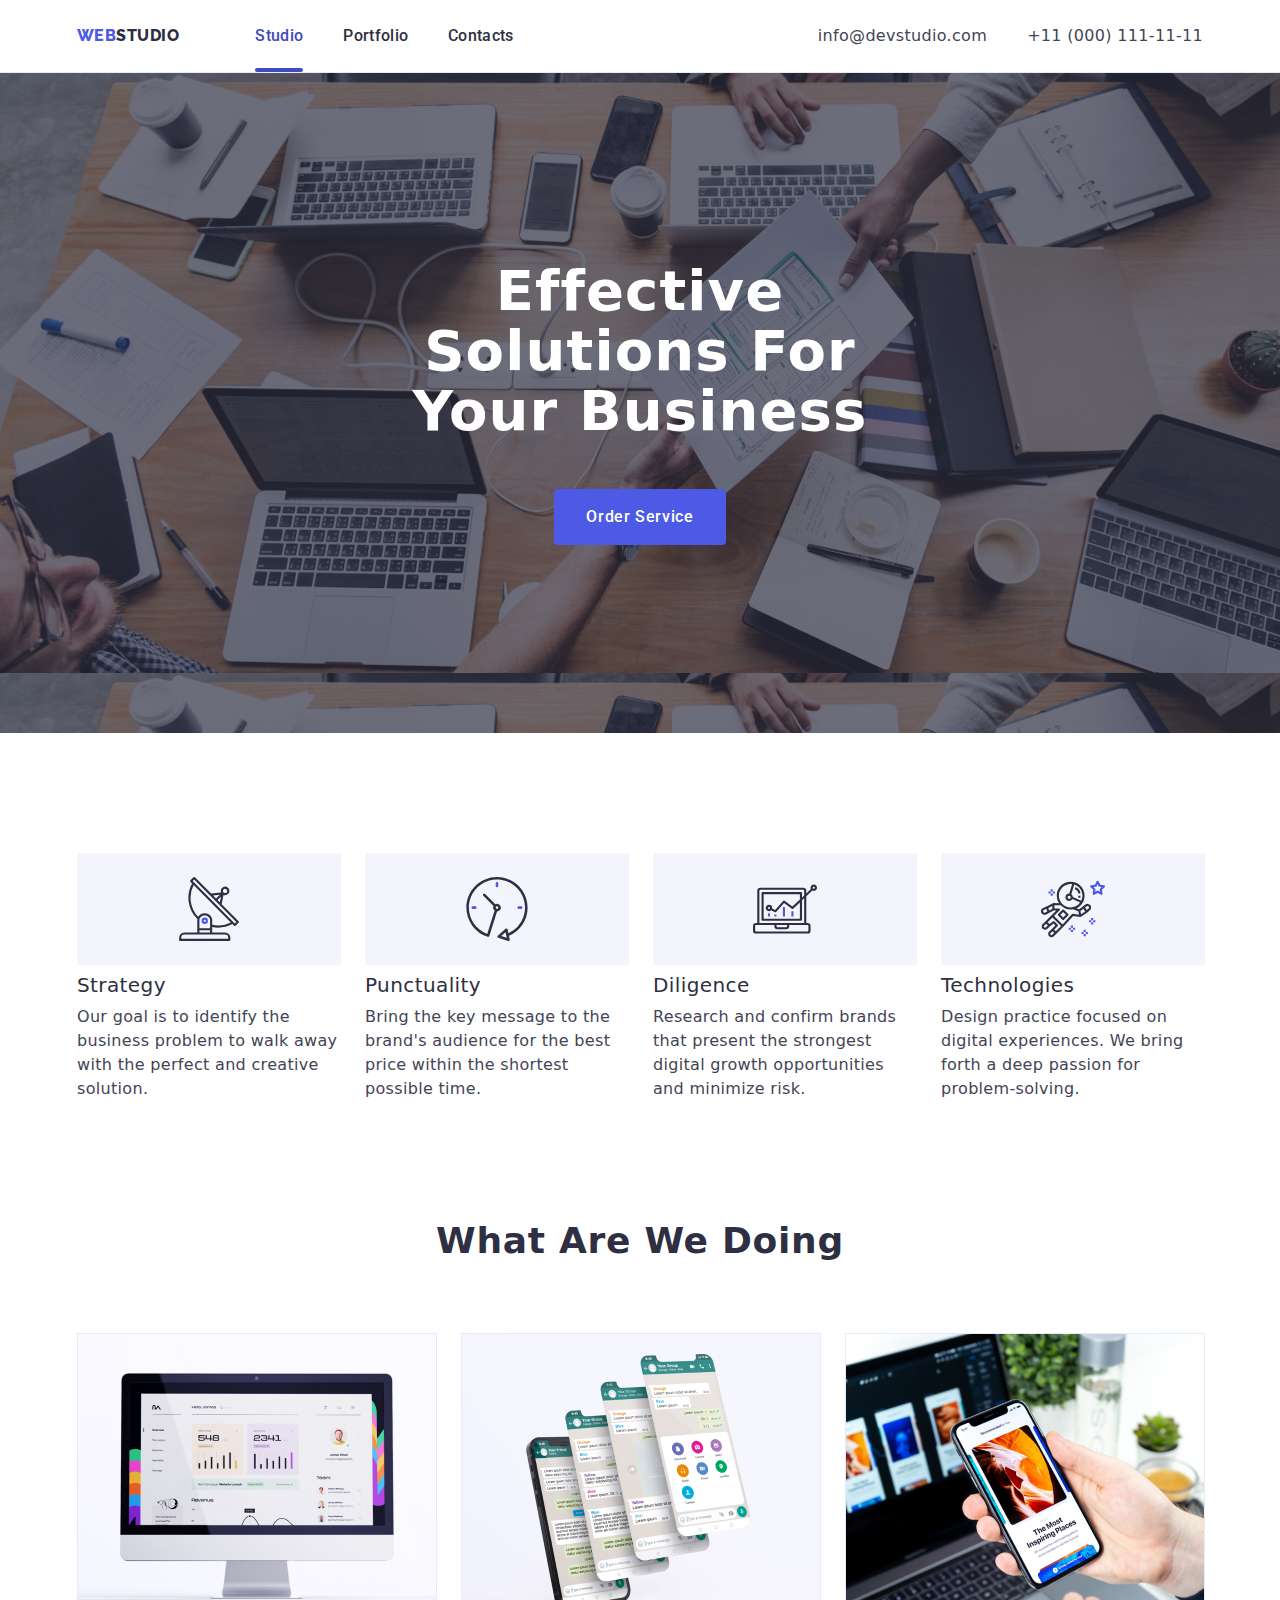
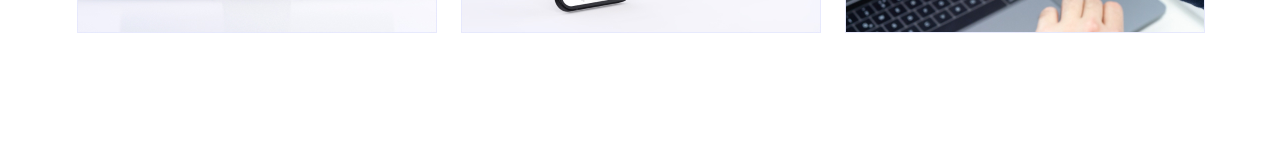
==== index.html @ 18145c70 "works section added" ====
<!DOCTYPE html>
<html lang="en">
  <head>
    <meta charset="UTF-8" />
    <meta http-equiv="X-UA-Compatible" content="IE=edge" />
    <meta name="viewport" content="width=device-width, initial-scale=1.0" />
    <title>WebStudio</title>
    <link rel="stylesheet" href="./css/styles.css" />
    <link
      href="https://cdn.jsdelivr.net/npm/modern-normalize@1.1.0/modern-normalize.min.css"
      rel="stylesheet"
    />
    <link rel="preconnect" href="https://fonts.googleapis.com" />
    <link rel="preconnect" href="https://fonts.gstatic.com" crossorigin />
    <link
      href="https://fonts.googleapis.com/css2?family=Raleway:wght@800&family=Roboto:wght@400;500;700;900&display=swap"
      rel="stylesheet"
    />
  </head>

  <body>
    <!-- Header -->
    <header class="header">
      <!-- Navigation -->
      <div class="container page-header-container">
        <nav class="header-nav">
          <a class="logo" href="./index.html">
            <span class="logo-part">WEB</span>STUDIO
          </a>
          <ul class="navigation-list">
            <li class="navigation-list-item">
              <a class="navigation-list-link current-page" href="./index.html">
                Studio</a
              >
            </li>
            <li class="navigation-list-item">
              <a class="navigation-list-link" href="./portfolio.html">
                Portfolio</a
              >
            </li>
            <li class="navigation-list-item">
              <a class="navigation-list-link" href=""> Contacts</a>
            </li>
          </ul>
        </nav>
        <button
          type="button"
          class="menu-open-btn js-open-menu"
          aria-expanded="false"
          aria-controls="mobile-menu"
        >
          <svg class="menu-icon">
            <use href="./images/sprites.svg#charm_menu-hamburger"></use>
          </svg>
        </button>

        <div class="mobile-menu js-menu-container">
          <div class="container mobile-menu-container">
            <button class="menu-close-btn js-close-menu">
              <svg class="menu-close-icon">
                <use href="./images/sprites.svg#close-icon"></use>
              </svg>
            </button>
            <ul class="menu-nav-list">
              <li class="menu-nav-list-item">
                <a href="./index.html" class="menu-list-link">Studio</a>
              </li>
              <li class="menu-nav list-item">
                <a href="./portfolio.html" class="menu-list-link">Portfolio</a>
              </li>
              <li class="menu-nav list-item">
                <a href="#" class="menu-list-link">Contacts</a>
              </li>
            </ul>

            <ul class="menu-address-list">
              <li class="menu-address-list-item">
                <a
                  href="mailto:info@devstudio.com"
                  class="menu-adress-link email-link"
                  >+11 (000) 111-11-11</a
                >
              </li>
              <li class="menu-address-list-item">
                <a href="tel:+110001111111" class="menu-adress-link"
                  >info@devstudio.com</a
                >
              </li>
            </ul>

            <ul class="menu-social-media-list">
              <li class="menu-social-media-list-item">
                <a href="" class="menu-social-media-link">
                  <svg class="menu-social-media-icon">
                    <use href="./images/sprites.svg#instagram-2"></use>
                  </svg>
                </a>
              </li>
              <li class="menu-social-media-list-item">
                <a href="" class="menu-social-media-link">
                  <svg class="menu-social-media-icon">
                    <use href="./images/sprites.svg#twitter-1"></use>
                  </svg>
                </a>
              </li>
              <li class="menu-social-media-list-item">
                <a href="" class="menu-social-media-link">
                  <svg class="menu-social-media-icon">
                    <use href="./images/sprites.svg#facebook-1"></use>
                  </svg>
                </a>
              </li>
              <li class="menu-social-media-list-item">
                <a href="" class="menu-social-media-link">
                  <svg class="menu-social-media-icon">
                    <use href="./images/sprites.svg#linkedin-1"></use>
                  </svg>
                </a>
              </li>
            </ul>
          </div>
        </div>

        <!-- Contacts -->
        <address class="address">
          <ul class="contacts-list">
            <li class="contacts-list-item">
              <a class="contacts-list-link" href="mailto:info@devstudio.com"
                >info@devstudio.com</a
              >
            </li>
            <li class="contacts-list-item">
              <a class="contacts-list-link" href="tel:+110001111111"
                >+11 (000) 111-11-11</a
              >
            </li>
          </ul>
        </address>
      </div>
    </header>

    <!-- Main -->
    <main>
      <section class="order">
        <div class="container page-order-container">
          <h1 class="order-header">Effective Solutions for Your Business</h1>
          <div class="order-button-container">
            <button class="order-button" data-modal-open type="button">
              Order Service
            </button>
          </div>
        </div>
      </section>

      <section class="why-us">
        <div class="container page-why-us-container">
          <h2 hidden>Why Us</h2>
          <ul class="why-us-list">
            <li class="why-us-list-item">
              <div class="why-us-list-img-container">
                <svg class="why-us-list-img">
                  <use href="./images/sprites.svg#antenna-1"></use>
                </svg>
              </div>
              <h3 class="why-us-list-title">Strategy</h3>
              <p class="why-us-list-description">
                Our goal is to identify the business problem to walk away with
                the perfect and creative solution.
              </p>
            </li>
            <li class="why-us-list-item">
              <div class="why-us-list-img-container">
                <svg class="why-us-list-img">
                  <use href="./images/sprites.svg#clock-1"></use>
                </svg>
              </div>
              <h3 class="why-us-list-title">Punctuality</h3>
              <p class="why-us-list-description">
                Bring the key message to the brand's audience for the best price
                within the shortest possible time.
              </p>
            </li>

            <li class="why-us-list-item">
              <div class="why-us-list-img-container">
                <svg class="why-us-list-img">
                  <use href="./images/sprites.svg#diagram-1"></use>
                </svg>
              </div>
              <h3 class="why-us-list-title">Diligence</h3>
              <p class="why-us-list-description">
                Research and confirm brands that present the strongest digital
                growth opportunities and minimize risk.
              </p>
            </li>

            <li class="why-us-list-item">
              <div class="why-us-list-img-container">
                <svg class="why-us-list-img">
                  <use href="./images/sprites.svg#astronaut-1"></use>
                </svg>
              </div>
              <h3 class="why-us-list-title">Technologies</h3>
              <p class="why-us-list-description">
                Design practice focused on digital experiences. We bring forth a
                deep passion for problem-solving.
              </p>
            </li>
          </ul>
        </div>
      </section>

      <section class="works">
        <div class="container page-works-container">
          <h2 class="works-heading">What are we doing</h2>
          <ul class="works-list">
            <li class="works-list-item">
              <img
                src="./images/rectangle71.jpg"
                width="360"
                height="300"
                alt="monitor"
              />
            </li>

            <li class="works-list-item">
              <img
                src="./images/rectangle73.jpg"
                width="360"
                height="300"
                alt="phone with nested screens"
              />
            </li>

            <li class="works-list-item">
              <img
                src="./images/rectangle72.jpg"
                width="360"
                height="300"
                alt="phone in hand"
              />
            </li>
          </ul>
        </div>
      </section>

      <!-- <section class="team">
        <div class="container">
          <h2 class="team-heading">Our Team</h2>
          <ul class="team-list">
            <li class="team-list-item">
              <img
                src="./images/img1.jpg"
                width="264"
                height="260"
                alt="Mark Guerrero"
              />
              <div class="team-list-item-text">
                <h3 class="team-list-item-name">Mark Guerrero</h3>
                <p class="team-list-item-desc">Product Designer</p>
              </div>
              <ul class="team-social-media-list">
                <li class="team-social-media-item">
                  <a href="" class="team-social-media-link">
                    <svg class="team-social-list-icon">
                      <use href="./images/sprites.svg#instagram-2"></use>
                    </svg>
                  </a>
                </li>
                <li class="team-social-media-item">
                  <a href="" class="team-social-media-link">
                    <svg class="team-social-list-icon">
                      <use href="./images/sprites.svg#twitter-1"></use>
                    </svg>
                  </a>
                </li>
                <li class="team-social-media-item">
                  <a href="" class="team-social-media-link">
                    <svg class="team-social-list-icon">
                      <use href="./images/sprites.svg#facebook-1"></use>
                    </svg>
                  </a>
                </li>
                <li class="team-social-media-item">
                  <a href="" class="team-social-media-link">
                    <svg class="team-social-list-icon">
                      <use href="./images/sprites.svg#linkedin-1"></use>
                    </svg>
                  </a>
                </li>
              </ul>
            </li>

            <li class="team-list-item">
              <img
                src="./images/img2.jpg"
                width="264"
                height="260"
                alt="Tom Ford"
              />
              <div class="team-list-item-text">
                <h3 class="team-list-item-name">Tom Ford</h3>
                <p class="team-list-item-desc">Frontend Developer</p>
              </div>
              <ul class="team-social-media-list">
                <li class="team-social-media-item">
                  <a href="" class="team-social-media-link">
                    <svg class="team-social-list-icon">
                      <use href="./images/sprites.svg#instagram-2"></use>
                    </svg>
                  </a>
                </li>
                <li class="team-social-media-item">
                  <a href="" class="team-social-media-link">
                    <svg class="team-social-list-icon">
                      <use href="./images/sprites.svg#twitter-1"></use>
                    </svg>
                  </a>
                </li>
                <li class="team-social-media-item">
                  <a href="" class="team-social-media-link">
                    <svg class="team-social-list-icon">
                      <use href="./images/sprites.svg#facebook-1"></use>
                    </svg>
                  </a>
                </li>
                <li class="team-social-media-item">
                  <a href="" class="team-social-media-link">
                    <svg class="team-social-list-icon">
                      <use href="./images/sprites.svg#linkedin-1"></use>
                    </svg>
                  </a>
                </li>
              </ul>
            </li>

            <li class="team-list-item">
              <img
                src="./images/img3.jpg"
                width="264"
                height="260"
                alt="Camila Garcia"
              />
              <div class="team-list-item-text">
                <h3 class="team-list-item-name">Camila Garcia</h3>
                <p class="team-list-item-desc">Marketing</p>
              </div>
              <ul class="team-social-media-list">
                <li class="team-social-media-item">
                  <a href="" class="team-social-media-link">
                    <svg class="team-social-list-icon">
                      <use href="./images/sprites.svg#instagram-2"></use>
                    </svg>
                  </a>
                </li>
                <li class="team-social-media-item">
                  <a href="" class="team-social-media-link">
                    <svg class="team-social-list-icon">
                      <use href="./images/sprites.svg#twitter-1"></use>
                    </svg>
                  </a>
                </li>
                <li class="team-social-media-item">
                  <a href="" class="team-social-media-link">
                    <svg class="team-social-list-icon">
                      <use href="./images/sprites.svg#facebook-1"></use>
                    </svg>
                  </a>
                </li>
                <li class="team-social-media-item">
                  <a href="" class="team-social-media-link">
                    <svg class="team-social-list-icon">
                      <use href="./images/sprites.svg#linkedin-1"></use>
                    </svg>
                  </a>
                </li>
              </ul>
            </li>

            <li class="team-list-item">
              <img
                src="./images/img4.jpg"
                width="264"
                height="260"
                alt="Daniel Wilson"
              />
              <div class="team-list-item-text">
                <h3 class="team-list-item-name">Daniel Wilson</h3>
                <p class="team-list-item-desc">UI Designer</p>
              </div>
              <ul class="team-social-media-list">
                <li class="team-social-media-item">
                  <a href="" class="team-social-media-link">
                    <svg class="team-social-list-icon">
                      <use href="./images/sprites.svg#instagram-2"></use>
                    </svg>
                  </a>
                </li>
                <li class="team-social-media-item">
                  <a href="" class="team-social-media-link">
                    <svg class="team-social-list-icon">
                      <use href="./images/sprites.svg#twitter-1"></use>
                    </svg>
                  </a>
                </li>
                <li class="team-social-media-item">
                  <a href="" class="team-social-media-link">
                    <svg class="team-social-list-icon">
                      <use href="./images/sprites.svg#facebook-1"></use>
                    </svg>
                  </a>
                </li>
                <li class="team-social-media-item">
                  <a href="" class="team-social-media-link">
                    <svg class="team-social-list-icon">
                      <use href="./images/sprites.svg#linkedin-1"></use>
                    </svg>
                  </a>
                </li>
              </ul>
            </li>
          </ul>
        </div>
      </section> -->
      <!-- Customers -->
      <!-- <section>
        <div class="container customers-container">
          <h2 class="customers-title">Customers</h2>
          <ul class="customers-list">
            <li class="customers-list-item">
              <a class="customers-list-link" href="">
                <div class="customers-logo-container">
                  <svg width="104" height="56" class="customers-list-logo">
                    <use href="./images/sprites.svg#client-1"></use>
                  </svg>
                </div>
              </a>
            </li>
            <li class="customers-list-item">
              <a href="" class="customers-list-link">
                <div class="customers-logo-container">
                  <svg width="104" height="56" class="customers-list-logo">
                    <use href="./images/sprites.svg#client-2"></use>
                  </svg>
                </div>
              </a>
            </li>
            <li class="customers-list-item">
              <a href="" class="customers-list-link">
                <div class="customers-logo-container">
                  <svg width="104" height="56" class="customers-list-logo">
                    <use href="./images/sprites.svg#client-3"></use>
                  </svg>
                </div>
              </a>
            </li>
            <li class="customers-list-item">
              <a href="" class="customers-list-link">
                <div class="customers-logo-container">
                  <svg width="104" height="56" class="customers-list-logo">
                    <use href="./images/sprites.svg#client-4"></use>
                  </svg>
                </div>
              </a>
            </li>
            <li class="customers-list-item">
              <a href="" class="customers-list-link">
                <div class="customers-logo-container">
                  <svg width="104" height="56" class="customers-list-logo">
                    <use href="./images/sprites.svg#client-5"></use>
                  </svg>
                </div>
              </a>
            </li>
            <li class="customers-list-item">
              <a href="" class="customers-list-link">
                <div class="customers-logo-container">
                  <svg width="104" height="56" class="customers-list-logo">
                    <use href="./images/sprites.svg#client-6"></use>
                  </svg>
                </div>
              </a>
            </li>
          </ul>
        </div>
      </section> -->
    </main>

    <!-- Footer -->
    <!-- <footer class="footer">
      <div class="container footer-container">
        <div class="footer-text-logo-container">
          <div class="footer-logo-container">
            <a class="footer-logo" href="./index.html">
              WEB<span class="footer-logo-part">STUDIO</span>
            </a>
          </div>
          <div class="footer-text-container">
            <p class="footer-text">
              Increase the flow of customers and sales for your business with
              digital marketing & growth solutions.
            </p>
          </div>
        </div>
        <div class="footer-social-media">
          <h2 class="footer-social-media-title">Social Media</h2>
          <ul class="footer-social-media-list">
            <li class="footer-list-item">
              <a href="" class="footer-social-media-link">
                <svg class="footer-social-media-img">
                  <use href="./images/sprites.svg#instagram-2"></use>
                </svg>
              </a>
            </li>
            <li class="footer-list-item">
              <a href="" class="footer-social-media-link">
                <svg class="footer-social-media-img">
                  <use href="./images/sprites.svg#twitter-1"></use>
                </svg>
              </a>
            </li>
            <li class="footer-list-item">
              <a href="" class="footer-social-media-link">
                <svg class="footer-social-media-img">
                  <use href="./images/sprites.svg#facebook-1"></use>
                </svg>
              </a>
            </li>
            <li class="footer-list-item">
              <a href="" class="footer-social-media-link">
                <svg class="footer-social-media-img">
                  <use href="./images/sprites.svg#linkedin-1"></use>
                </svg>
              </a>
            </li>
          </ul>
        </div>
        <form class="footer-mailing-list" name="footer-mailing-list" action="#">
          <h2 class="footer-form-title">Subscribe</h2>
          <div class="test-container">
            <input
              class="footer-email-textbox"
              type="email"
              placeholder="E-mail"
            />
            <button class="footer-send-btn" type="submit">
              Subscribe
              <svg class="footer-send-btn-icon">
                <use href="./images/sprites.svg#send-icon"></use>
              </svg>
            </button>
          </div>
        </form>
      </div>
    </footer> -->
    <!-- <div class="backdrop is-hidden" data-modal>
      <div class="modal">
        <button type="button" class="modal-close-btn" data-modal-close>
          <svg class="modal-close-btn-icon">
            <use href="./images/sprites.svg#close-icon"></use>
          </svg>
        </button>
        <form name="modal-form" class="modal-form" action="#">
          <p class="modal-title">
            Leave your contacts and we will call you back
          </p>
          <label class="user-name-label labels" for="user_name"> Name </label>
          <div class="modal-form-input-wrapper">
            <input
              class="form-inputs"
              type="text"
              name="user_name"
              id="user_name"
              required
              minlength="2"
            />
            <svg class="modal-form-input-icon">
              <use href="./images/sprites.svg#person-icon"></use>
            </svg>
          </div>
          <label for="user_phone" class="phone-label labels"> Phone </label>
          <div class="modal-form-input-wrapper">
            <input
              class="form-inputs"
              type="tel"
              name="user_phone"
              id="user_phone"
              required
            />
            <svg class="modal-form-input-icon">
              <use href="./images/sprites.svg#phone-icon"></use>
            </svg>
          </div>
          <label for="user_email" class="labels">Email</label>
          <div class="modal-form-input-wrapper">
            <input
              class="form-inputs"
              type="email"
              name="user_email"
              id="user_email"
            />
            <svg class="modal-form-input-icon">
              <use href="./images/sprites.svg#email-icon"></use>
            </svg>
          </div>
          <label for="user_comment" class="labels">Comment</label>
          <textarea
            name="comment_text_area"
            id="user_comment"
            class="comment-text-area"
            placeholder="Text input"
          ></textarea>
          <input
            class="user-privacy-policy-checkbox"
            type="checkbox"
            name="user-privacy-policy-checkbox"
            id="user_privacy_policy"
          />
          <label for="user_privacy_policy" class="privacy-policy-checkbox">
            I accept the terms and conditions of the&nbsp;
            <a href="#" class="policy-link">Privacy Policy</a>
          </label>
          <button class="modal-form-submit-button" type="submit">Send</button>
        </form>
      </div>
    </div>
    <script src="./js/modal.js"></script> -->
    <script defer src="js/mobile-menu.js"></script>
  </body>
</html>
---- css/styles.css ----
body {
  font-family: Roboto, sans-serif;
  color: #2e2f42;
}

h1,
h2,
h3,
p,
a {
  margin: 0;
  padding: 0;
}

a {
  text-decoration: none;
  color: inherit;
}

ul {
  list-style: none;
  margin: 0;
  padding: 0;
}

img {
  max-width: 100%;
  height: auto;
  display: block;
}

@media screen and (max-width: 767px) {
  .mobile-menu {
    transform: translateX(100%);
    transition: transform 250ms ease-in-out;
  }

  .mobile-menu.is-open {
    transform: translateX(0);
  }

  .address {
    display: none;
  }

  .navigation-list {
    display: none;
  }

  .menu-open-btn {
    background-color: transparent;
    border: none;
    line-height: 0;
    padding: 0;
  }

  .menu-icon {
    width: 32px;
    height: 32px;
  }

  .mobile-menu {
    overflow-y: scroll;
    z-index: 1000;
    position: fixed;
    width: 100%;
    height: 100%;
    top: 0;
    left: 0;
    background-color: #ffffff;
  }

  .menu-close-btn {
    position: absolute;
    top: 24px;
    right: 16px;
    border-radius: 50%;
    width: 24px;
    height: 24px;
    background-color: #e7e9fc;
    border: 1px solid rgba(0, 0, 0, 0.1);
    line-height: 0;
    padding: 0;
    transition: background-color 250ms cubic-bezier(0.4, 0, 0.2, 1);
  }

  .menu-close-btn:focus,
  .menu-close-btn:hover {
    background-color: #404bbf;
    border-color: #404bbf;
  }

  .menu-close-icon {
    width: 8px;
    height: 8px;
    transition: fill 250ms cubic-bezier(0.4, 0, 0.2, 1);
  }

  .menu-close-btn:hover .menu-close-icon,
  .menu-close-btn:focus .menu-close-icon {
    fill: #fff;
  }

  .mobile-menu-container {
    position: relative;
    padding-top: 80px;
    padding-bottom: 40px;
  }

  .menu-nav-list {
    display: flex;
    flex-direction: column;
    gap: 40px;
    margin-bottom: 284px;
  }

  .menu-list-link {
    font-weight: 700;
    font-size: 36px;
    line-height: 1.11;
    letter-spacing: 0.02em;
    text-transform: capitalize;
    color: #2e2f42;
    transition: color 250ms cubic-bezier(0.4, 0, 0.2, 1);
  }

  .menu-list-link:focus,
  .menu-list-link:hover {
    color: #404bbf;
  }

  .menu-address-list {
    display: flex;
    flex-direction: column;
    gap: 40px;
    margin-bottom: 48px;
  }

  .menu-adress-link {
    font-weight: 500;
    font-size: 20px;
    line-height: 1.2;
    letter-spacing: 0.02em;
    color: #434455;
    transition: color 250ms cubic-bezier(0.4, 0, 0.2, 1);
  }

  .menu-adress-link:hover,
  .menu-adress-link:focus {
    color: #404bbf;
  }

  .email-link {
    font-weight: 700;
    font-size: 36px;
    line-height: 1.11;
    letter-spacing: 0.02em;
    text-transform: capitalize;
  }

  .menu-social-media-list {
    display: flex;
    justify-content: space-around;
  }

  .menu-social-media-link {
    display: flex;
    justify-content: center;
    align-items: center;
    background-color: #4d5ae5;
    border-radius: 50%;
    width: 40px;
    height: 40px;
    transition: background-color 250ms cubic-bezier(0.4, 0, 0.2, 1);
  }

  .menu-social-media-link:hover,
  .menu-social-media-link:focus {
    background-color: #404bbf;
  }

  .menu-social-media-icon {
    width: 24px;
    height: 24px;
  }
}

.container {
  padding-left: 16px;
  padding-right: 16px;
}

.header {
  padding-top: 24px;
  padding-bottom: 24px;
  border-bottom: 1px solid #e7e9fc;
}

.page-header-container {
  display: flex;
  align-items: center;
  justify-content: space-between;
}

.logo {
  font-family: Raleway, sans-serif;
  font-weight: 800;
  text-decoration: none;
  color: #2e2f42;
  letter-spacing: 0.03em;
  margin-right: 76px;
}

.logo-part {
  color: #4d5ae5;
}

.order {
  background: linear-gradient(rgba(46, 47, 66, 0.7), rgba(46, 47, 66, 0.7)),
    url(../images/hero-bg-mobile.jpg);
  background-position: center;
  background-repeat: no-repeat;
  background-size: cover;
}

@media screen and (min-device-pixel-ratio: 2),
  screen and (min-resolution: 192dpi),
  screen and (min-resolution: 2dppx) {
  .order {
    background: linear-gradient(rgba(46, 47, 66, 0.7), rgba(46, 47, 66, 0.7)),
      url(../images/hero-bg-mobile@2.jpg);
    background-position: center;
    background-repeat: no-repeat;
    background-size: cover;
  }
}

.page-order-container {
  display: flex;
  justify-content: center;
  align-items: center;
  flex-direction: column;
  max-width: 428px;
}

.order-header {
  padding-top: 112px;
  text-align: center;
  margin-bottom: 72px;
  max-width: 350px;
  font-size: 36px;
  line-height: 1.11;
  letter-spacing: 0.02em;
  text-transform: capitalize;
  color: #ffffff;
}

.order-button-container {
  padding-bottom: 112px;
}

.order-button {
  display: flex;
  justify-content: center;
  align-items: center;
  background-color: #4d5ae5;
  color: #fff;
  padding: 16px 32px 16px 32px;
  border: none;
  border-radius: 4px;
  cursor: pointer;
  font-family: Roboto, sans-serif;
  font-style: normal;
  font-weight: 500;
  font-size: 16px;
  line-height: 1.5;
  letter-spacing: 0.04em;
  transition: background-color 250ms cubic-bezier(0.4, 0, 0.2, 1);
}

.order-button:hover,
.order-button:focus-visible {
  background-color: #404bbf;
}

.page-why-us-container {
  display: flex;
  padding-top: 96px;
  padding-bottom: 96px;
}

.why-us-list {
  display: flex;
  flex-direction: column;
  flex-wrap: wrap;
  gap: 72px;
}

.why-us-list-item {
  max-width: 396px;
}

.why-us-list-img-container {
  display: none;
}

.why-us-list-title {
  font-weight: 700;
  font-size: 36px;
  line-height: 1.11;
  letter-spacing: 0.02em;
  text-transform: capitalize;
  color: #2e2f42;
  text-align: center;
  margin-bottom: 8px;
}

.why-us-list-description {
  font-weight: 500;
  font-size: 16px;
  line-height: 1.5;
  letter-spacing: 0.02em;
  color: #434455;
}

.works {
  display: none;
}

@media screen and (min-width: 480px) {
  .container {
    width: 430px;
    margin-left: auto;
    margin-right: auto;
  }
}

@media screen and (min-width: 768px) {
  .container {
    width: 768px;
  }

  .mobile-menu {
    display: none;
  }

  .menu-open-btn {
    display: none;
  }

  .header-nav {
    display: flex;
    align-items: center;
  }

  .navigation-list {
    display: flex;
    align-items: center;
  }

  .navigation-list-item:not(:last-child) {
    margin-right: 40px;
  }

  .navigation-list-link {
    font-family: Roboto, sans-serif;
    text-decoration: none;
    font-style: normal;
    font-weight: 500;
    color: #2e2f42;
    font-size: 16px;
    line-height: 1.5;
    letter-spacing: 0.02em;
    transition: color 250ms cubic-bezier(0.4, 0, 0.2, 1);
  }

  .current-page {
    display: flex;
    flex-direction: column;
    color: #404bbf;
    position: relative;
  }

  .current-page::after {
    position: absolute;
    top: 44px;
    content: "";
    width: 100%;
    height: 4px;
    border-radius: 2px;
    background-color: #404bbf;
  }

  .navigation-list-link:hover,
  .navigation-list-link:focus-visible {
    color: #404bbf;
  }

  .contacts-list {
    display: flex;
    flex-direction: column;
    align-items: center;
  }

  .contacts-list-link {
    color: #434455;
    font-style: normal;
    text-decoration: none;
    font-size: 12px;
    line-height: 1.17;
    letter-spacing: 0.04em;
    transition: color 250ms cubic-bezier(0.4, 0, 0.2, 1);
  }

  .contacts-list-link:hover,
  .contacts-list-link.order-button:focus-visible {
    color: #404bbf;
  }

  .order {
    background: linear-gradient(rgba(46, 47, 66, 0.7), rgba(46, 47, 66, 0.7)),
      url(../images/hero-bg-tablet.jpg);
  }

  @media screen and (min-device-pixel-ratio: 2),
    screen and (min-resolution: 192dpi),
    screen and (min-resolution: 2dppx) {
    .order {
      background: linear-gradient(rgba(46, 47, 66, 0.7), rgba(46, 47, 66, 0.7)),
        url(../images/hero-bg-tablet@2.jpg);
      background-position: center;
      background-repeat: no-repeat;
      background-size: cover;
    }
  }

  .page-order-container {
    max-width: 768px;
  }

  .order-header {
    font-size: 56px;
    line-height: 1.07;
    max-width: 520px;
    margin-bottom: 36px;
  }

  .why-us-list {
    flex-direction: row;
    gap: 72px 24px;
  }

  .why-us-list-item {
    width: 356px;
  }

  .why-us-list-title {
    text-align: start;
  }
}

@media screen and (min-width: 1200px) {
  .container {
    width: 1158px;
  }

  .contacts-list {
    flex-direction: row;
  }

  .contacts-list-link {
    font-size: 16px;
    line-height: 1.5;
    letter-spacing: 0.02em;
  }

  .contacts-list-item:not(:last-child) {
    margin-right: 40px;
  }

  .order {
    background: linear-gradient(rgba(46, 47, 66, 0.7), rgba(46, 47, 66, 0.7)),
      url(../images/hero-bg-desktop.jpg);
  }

  @media screen and (min-device-pixel-ratio: 2),
    screen and (min-resolution: 192dpi),
    screen and (min-resolution: 2dppx) {
    .order {
      background: linear-gradient(rgba(46, 47, 66, 0.7), rgba(46, 47, 66, 0.7)),
        url(../images/hero-bg-desktop@2.jpg);
      background-position: center;
      background-repeat: no-repeat;
      background-size: cover;
    }
  }

  .page-order-container {
    max-width: 768px;
  }

  .order-header {
    padding-top: 188px;
    max-width: 520px;
    margin-bottom: 48px;
  }

  .order-button-container {
    padding-bottom: 188px;
  }

  .page-why-us-container {
    padding-top: 120px;
    padding-bottom: 120px;
  }

  .why-us-list {
    min-width: 1128px;
    gap: 24px;
  }

  .why-us-list-item {
    flex-basis: calc(100% / 4 - 24px);
  }

  .why-us-list-img-container {
    background-color: #f4f4fd;
    display: flex;
    justify-content: center;
    margin-bottom: 8px;
    padding: 24px 100px;
  }

  .why-us-list-img {
    width: 64px;
    height: 64px;
  }

  .why-us-list-title {
    font-weight: 500;
    font-size: 20px;
    line-height: 1.2;
    letter-spacing: 0.02em;
  }

  .why-us-list-description {
    width: 264px;
    margin-top: 8px;
    font-weight: 400;
    font-size: 16px;
    line-height: 1.5;
    letter-spacing: 0.02em;
  }

  .works {
    display: block;
    padding-bottom: 120px;
  }

  .works-list {
    display: flex;
    justify-content: center;
    flex-wrap: wrap;
    min-width: 1128px;
  }

  .works-list-item:not(:nth-child(3n)) {
    margin-right: 24px;
  }

  .works-heading {
    margin-bottom: 72px;
    text-align: center;
    font-weight: 700;
    font-size: 36px;
    line-height: 1.11;
    text-transform: capitalize;
    letter-spacing: 0.02em;
  }
}

/* What are we doing */
/* */

/* Our Team */
/* .team {
  padding-top: 120px;
  padding-bottom: 120px;
  background-color: #f4f4fd;
}

.team-heading {
  text-align: center;
  margin-bottom: 72px;
  font-weight: 700;
  font-size: 36px;
  line-height: 1.11;
  letter-spacing: 0.02em;
}

.team-list-item:not(:nth-child(4n)) {
  margin-right: 24px;
}

.team-list {
  display: flex;
  justify-content: center;
  flex-wrap: wrap;
}

.team-list-item {
  background-color: #fff;
  box-shadow: 0px 1px 6px rgba(46, 47, 66, 0.08),
    0px 1px 1px rgba(46, 47, 66, 0.16), 0px 2px 1px rgba(46, 47, 66, 0.08);
  border-radius: 0px 0px 4px 4px;
  padding-bottom: 32px;
}

.team-list-item-text {
  padding-top: 32px;
}

.team-list-item-name {
  text-align: center;
  margin-bottom: 8px;
  font-weight: 500;
  font-size: 20px;
  line-height: 1.2;
  letter-spacing: 0.02em;
}

.team-list-item-desc {
  text-align: center;
  font-size: 16px;
  line-height: 1.5;
  letter-spacing: 0.02em;
  margin-bottom: 8px;
}

.team-social-media-list {
  display: flex;
  justify-content: center;
}

.team-social-media-item:not(:last-child) {
  margin-right: 24px;
}

.team-social-media-link {
  display: flex;
  justify-content: center;
  align-items: center;
  background-color: #4d5ae5;
  border-radius: 50%;
  width: 40px;
  height: 40px;
  transition: background-color 250ms cubic-bezier(0.4, 0, 0.2, 1);
}

.team-social-media-link:hover,
.team-social-media-link:focus {
  background-color: #404bbf;
}

.team-social-list-icon {
  width: 16px;
  height: 16px;
} */
/* Customers */
/* .customers-container {
  padding-bottom: 120px;
}

.customers-title {
  padding-top: 130px;
  font-weight: 700;
  font-size: 36px;
  line-height: 1.11;
  text-align: center;
  letter-spacing: 0.02em;
  margin-bottom: 72px;
}

.customers-list {
  display: flex;
  justify-content: center;
}

.customers-list-item {
  border: 1px solid #8e8f99;
  border-radius: 4px;
  transition: border-color 250ms cubic-bezier(0.4, 0, 0.2, 1);
}

.customers-list-item:not(:last-child) {
  margin-right: 24px;
}

.customers-logo-container {
  padding: 16px 32px;
}

.customers-list-logo {
  display: block;
}

.customers-list-item:hover,
.customers-list-item:focus {
  border-color: #404bbf;
}

.customers-list-logo {
  fill: #8e8f99;
  transition: fill 250ms cubic-bezier(0.4, 0, 0.2, 1);
}

.customers-list-link:is(:hover, focus) .customers-list-logo {
  fill: #404bbf;
} */

/* Footer */
/* .footer {
  background: #2e2f42;
  padding-top: 100px;
  padding-bottom: 100px;
}

.footer-container {
  display: flex;
  flex-wrap: nowrap;
}

.footer-logo-container {
  margin-bottom: 16px;
}

.footer-text-logo-container {
  margin-right: 120px;
}

.footer-logo {
  font-family: Raleway, sans-serif;
  font-weight: 800;
  letter-spacing: 0.03em;
  text-decoration: none;
  color: #4d5ae5;
}

.footer-logo-part {
  color: #f4f4fd;
}

.footer-text-container {
  width: 264px;
}

.footer-text {
  font-style: normal;
  font-size: 16px;
  line-height: 1.5;
  color: #e7e9fc;
  letter-spacing: 0.02em;
}

.footer-social-media-title {
  color: #ffffff;
  font-weight: 500;
  font-size: 16px;
  line-height: 1.5;
  letter-spacing: 0.02em;
  margin-bottom: 16px;
}

.footer-social-media-list {
  display: flex;
}
.footer-list-item:not(:last-child) {
  margin-right: 16px;
}

.footer-social-media-link {
  background-color: rgba(255, 255, 255, 0.1);
  display: flex;
  justify-content: center;
  align-items: center;
  border-radius: 50%;
  width: 40px;
  height: 40px;
  transition: background-color 250ms cubic-bezier(0.4, 0, 0.2, 1);
}

.footer-social-media-img {
  width: 24px;
  height: 24px;
}

.footer-social-media-link:hover,
.footer-social-media-link:focus {
  background-color: #31d0aa;
}

.footer-mailing-list {
  margin-left: 80px;
}

.footer-form-title {
  font-weight: 500;
  font-size: 16px;
  line-height: 1.5;
  letter-spacing: 0.02em;
  color: #ffffff;
  margin-bottom: 16px;
}

.footer-email-textbox {
  width: 264px;
  height: 40px;
  padding: 8px 16px;
  background-color: transparent;
  box-shadow: none;
  border: 1px solid rgba(255, 255, 255, 0.3);
  border-radius: 4px;
  margin-right: 24px;
  font-family: "Roboto";
  font-size: 12px;
  line-height: 2;
  letter-spacing: 0.04em;
  color: #fff;
}

.footer-send-btn {
  display: flex;
  justify-content: center;
  align-items: center;
  background-color: #4d5ae5;
  border: none;
  border-radius: 4px;
  color: #fff;
  font-family: "Roboto";
  font-style: normal;
  font-weight: 500;
  font-size: 16px;
  line-height: 1.5;
  letter-spacing: 0.04em;
  padding: 8px 24px;
  cursor: pointer;
}

.footer-send-btn-icon {
  margin-left: 16px;
  fill: #fff;
  width: 24px;
  height: 20px;
}

.test-container {
  display: flex;
  justify-content: center;
  align-items: center;
} */

/* portfolio.html */
.projects-section {
  padding-top: 96px;
  padding-bottom: 120px;
}
/* Filter buttons */
.filter-button-list {
  display: flex;
  justify-content: center;
  margin-bottom: 72px;
}

.filter-button {
  color: #4d5ae5;
  background-color: #f4f4fd;
  border: none;
  border-radius: 4px;
  font-family: Roboto, sans-serif;
  font-weight: 500;
  font-size: 16px;
  line-height: 1.5;
  text-align: center;
  padding: 12px 24px;
  letter-spacing: 0.04em;
  transition: background-color 250ms cubic-bezier(0.4, 0, 0.2, 1);
}

.filter-button-item:not(:last-child) {
  margin-right: 24px;
}

.filter-button-list .filter-button:hover,
.filter-button-list .filter-button:focus-visible {
  cursor: pointer;
  background-color: #4d5ae5;
  box-shadow: 0px 3px 1px rgba(0, 0, 0, 0.1), 0px 2px 1px rgba(0, 0, 0, 0.08),
    0px 2px 2px rgba(0, 0, 0, 0.12);
  color: #fff;
}

.footer-social-media-list {
  display: flex;
}

/* PROJECTS */
.project-list {
  display: flex;
  flex-wrap: wrap;
  justify-content: center;
}

.project-list-item {
  margin-bottom: 48px;
}

.bottom-border {
  padding-top: 32px;
  padding-bottom: 32px;
  padding-left: 16px;
  border: 1px solid #e7e9fc;
  border-top: none;
  transition: box-shadow 250ms cubic-bezier(0.4, 0, 0.2, 1);
}

.project-list-item:not(:nth-child(3n)) {
  margin-right: 24px;
}

.project-list-item:nth-last-child(-n + 3) {
  margin-bottom: 0;
}

.bottom-border:hover,
.bottom-border:focus {
  box-shadow: 0px 1px 6px rgba(46, 47, 66, 0.08),
    0px 1px 1px rgba(46, 47, 66, 0.16), 0px 2px 1px rgba(46, 47, 66, 0.08);
}

.project-list-photo {
  display: block;
}

.project-list-img-wrapper:hover + .bottom-border {
  box-shadow: 0px 1px 6px rgba(46, 47, 66, 0.08),
    0px 1px 1px rgba(46, 47, 66, 0.16), 0px 2px 1px rgba(46, 47, 66, 0.08);
}

.project-list-img-wrapper:focus-visible + .bottom-border {
  box-shadow: 0px 1px 6px rgba(46, 47, 66, 0.08),
    0px 1px 1px rgba(46, 47, 66, 0.16), 0px 2px 1px rgba(46, 47, 66, 0.08);
}

.project-list-link {
  display: block;
}

.project-list-img-wrapper {
  position: relative;
  overflow: hidden;
}

.project-list-item:hover .portfolio-overlay {
  transform: translate(0%, 0%);
}

.project-list-link:focus .portfolio-overlay {
  transform: translate(0%, 0%);
}
.portfolio-overlay {
  position: absolute;
  left: 0;
  top: 0;
  width: 100%;
  height: 100%;
  font-size: 16px;
  line-height: 1.5;
  letter-spacing: 0.02em;
  background-color: #4d5ae5;
  color: #fff;
  text-align: center;
  padding-top: 40px;
  padding-right: 32px;
  padding-left: 32px;
  padding-bottom: 40px;
  overflow: auto;
  transform: translate(0%, 100%);
  transition: transform 250ms cubic-bezier(0.4, 0, 0.2, 1);
}

.project-list-name {
  font-weight: 500;
  font-size: 20px;
  line-height: 1.5;
  letter-spacing: 0.02em;
  margin-bottom: 8px;
}

.project-list-description {
  font-size: 16px;
  line-height: 1.5;
  letter-spacing: 0.02em;
}

/* BACKDROP */
/* .backdrop {
  position: fixed;
  top: 0;
  left: 0;
  width: 100%;
  height: 100%;
  background-color: rgba(46, 47, 66, 0.4);
  z-index: 100;
  transition: opacity 250ms cubic-bezier(0.4, 0, 0.2, 1),
    visibility 250ms cubic-bezier(0.4, 0, 0.2, 1);
}

.modal {
  position: absolute;
  top: 50%;
  left: 50%;
  transform: translate(-50%, -50%);
  width: 408px;
  padding: 24px;
  padding-top: 72px;
  background-color: #fcfcfc;
  border-radius: 4px;
}

.close-btn-wrapper {
  margin-bottom: 24px;
}

.modal-close-btn {
  position: absolute;
  top: 24px;
  right: 24px;
  cursor: pointer;
  display: flex;
  justify-content: center;
  align-items: center;
  background-color: transparent;
  padding: 0;
  border: 1px solid rgba(0, 0, 0, 0.1);
  border-radius: 50%;
  width: 24px;
  height: 24px;
  background-color: #e7e9fc;
  transition: background-color 250ms cubic-bezier(0.4, 0, 0.2, 1);
}

.modal-close-btn-icon {
  width: 8px;
  height: 8px;
  transition: fill 250ms cubic-bezier(0.4, 0, 0.2, 1);
}

.modal-close-btn:hover,
.modal-close-btn:focus {
  background-color: #404bbf;
  border-color: #404bbf;
}

.modal-close-btn:hover .modal-close-btn-icon,
.modal-close-btn:focus .modal-close-btn-icon {
  fill: #fff;
}

.modal-form {
  display: flex;
  flex-direction: column;
}

.modal-title {
  font-weight: 500;
  font-size: 16px;
  line-height: 1.5;
  text-align: center;
  letter-spacing: 0.02em;
  margin-bottom: 16px;
}

.comment-text-area {
  min-height: 120px;
  resize: none;
  font-weight: 400;
  font-size: 12px;
  line-height: 1.17;
  letter-spacing: 0.04em;
  color: rgba(117, 117, 117, 0.5);
  padding: 8px 16px;
  margin-bottom: 16px;
  outline: none;

  border: 1px solid rgba(33, 33, 33, 0.2);
  border-radius: 4px;
  transition: border-color 250ms cubic-bezier(0.4, 0, 0.2, 1);
}

.comment-text-area:focus,
.comment-text-area:hover {
  border-color: #4d5ae5;
}

.labels {
  font-family: "Roboto";
  font-style: normal;
  margin-bottom: 4px;
  font-size: 12px;
  line-height: 1.17;
  letter-spacing: 0.04em;
  color: #8e8f99;
}

.form-inputs {
  width: 100%;
  height: 40px;
  padding-left: 42px;
  border: 1px solid rgba(33, 33, 33, 0.2);
  border-radius: 4px;
  transition: border 250ms cubic-bezier(0.4, 0, 0.2, 1);
}

.form-inputs:focus,
.form-inputs:hover {
  border: 1px solid #4d5ae5;
  outline: none;
}

.form-inputs:focus + .modal-form-input-icon,
.form-inputs:hover + .modal-form-input-icon {
  fill: #4d5ae5;
}

.modal-form-input-wrapper {
  position: relative;
  margin-bottom: 8px;
}

.modal-form-input-icon {
  position: absolute;
  top: 50%;
  left: 16px;
  transform: translateY(-50%);
  width: 18px;
  height: 24px;
  fill: #2e2f42;
  transition: fill 250ms cubic-bezier(0.4, 0, 0.2, 1);
}

.policy-link {
  font-size: 12px;
  line-height: 1.33;
  letter-spacing: 0.04em;
  text-decoration-line: underline;
  color: #4d5ae5;
}

.privacy-policy-checkbox {
  display: flex;
  align-items: center;
  margin-bottom: 24px;
  font-size: 12px;
  line-height: 1.17;
  letter-spacing: 0.04em;
  color: #757575;
}

.user-privacy-policy-checkbox:checked + .privacy-policy-checkbox::before {
  background-color: #404bbf;
  border-color: transparent;
  background-image: url(../images/checked.svg);
  background-repeat: no-repeat;
  background-position: center;
}

.user-privacy-policy-checkbox {
  display: none;
  visibility: hidden;
}

.privacy-policy-checkbox::before {
  content: "";
  display: block;
  width: 16px;
  height: 16px;
  border: 1.25px solid #2e2f42;
  border-radius: 2px;
  cursor: pointer;
  transition: background-color 250ms cubic-bezier(0.4, 0, 0.2, 1),
    border-color 250ms cubic-bezier(0.4, 0, 0.2, 1);
  margin-right: 8px;
}

.modal-form-submit-button {
  font-family: "Roboto";
  font-style: normal;
  font-weight: 500;
  font-size: 16px;
  line-height: 1.5;
  letter-spacing: 0.04em;

  text-align: center;
  min-width: 169px;
  max-height: 56px;
  padding: 16px 32px;
  align-self: center;
  background-color: #4d5ae5;
  color: #fff;
  box-shadow: 0px 4px 4px rgba(0, 0, 0, 0.15);
  outline: none;
  border-color: transparent;
  border-radius: 4px;
  transition: background-color 250ms cubic-bezier(0.4, 0, 0.2, 1);
}

.modal-form-submit-button:is(:hover, focus) {
  background-color: #404bbf;
}

.backdrop.is-hidden {
  opacity: 0;
  visibility: hidden;
  pointer-events: none;
} */
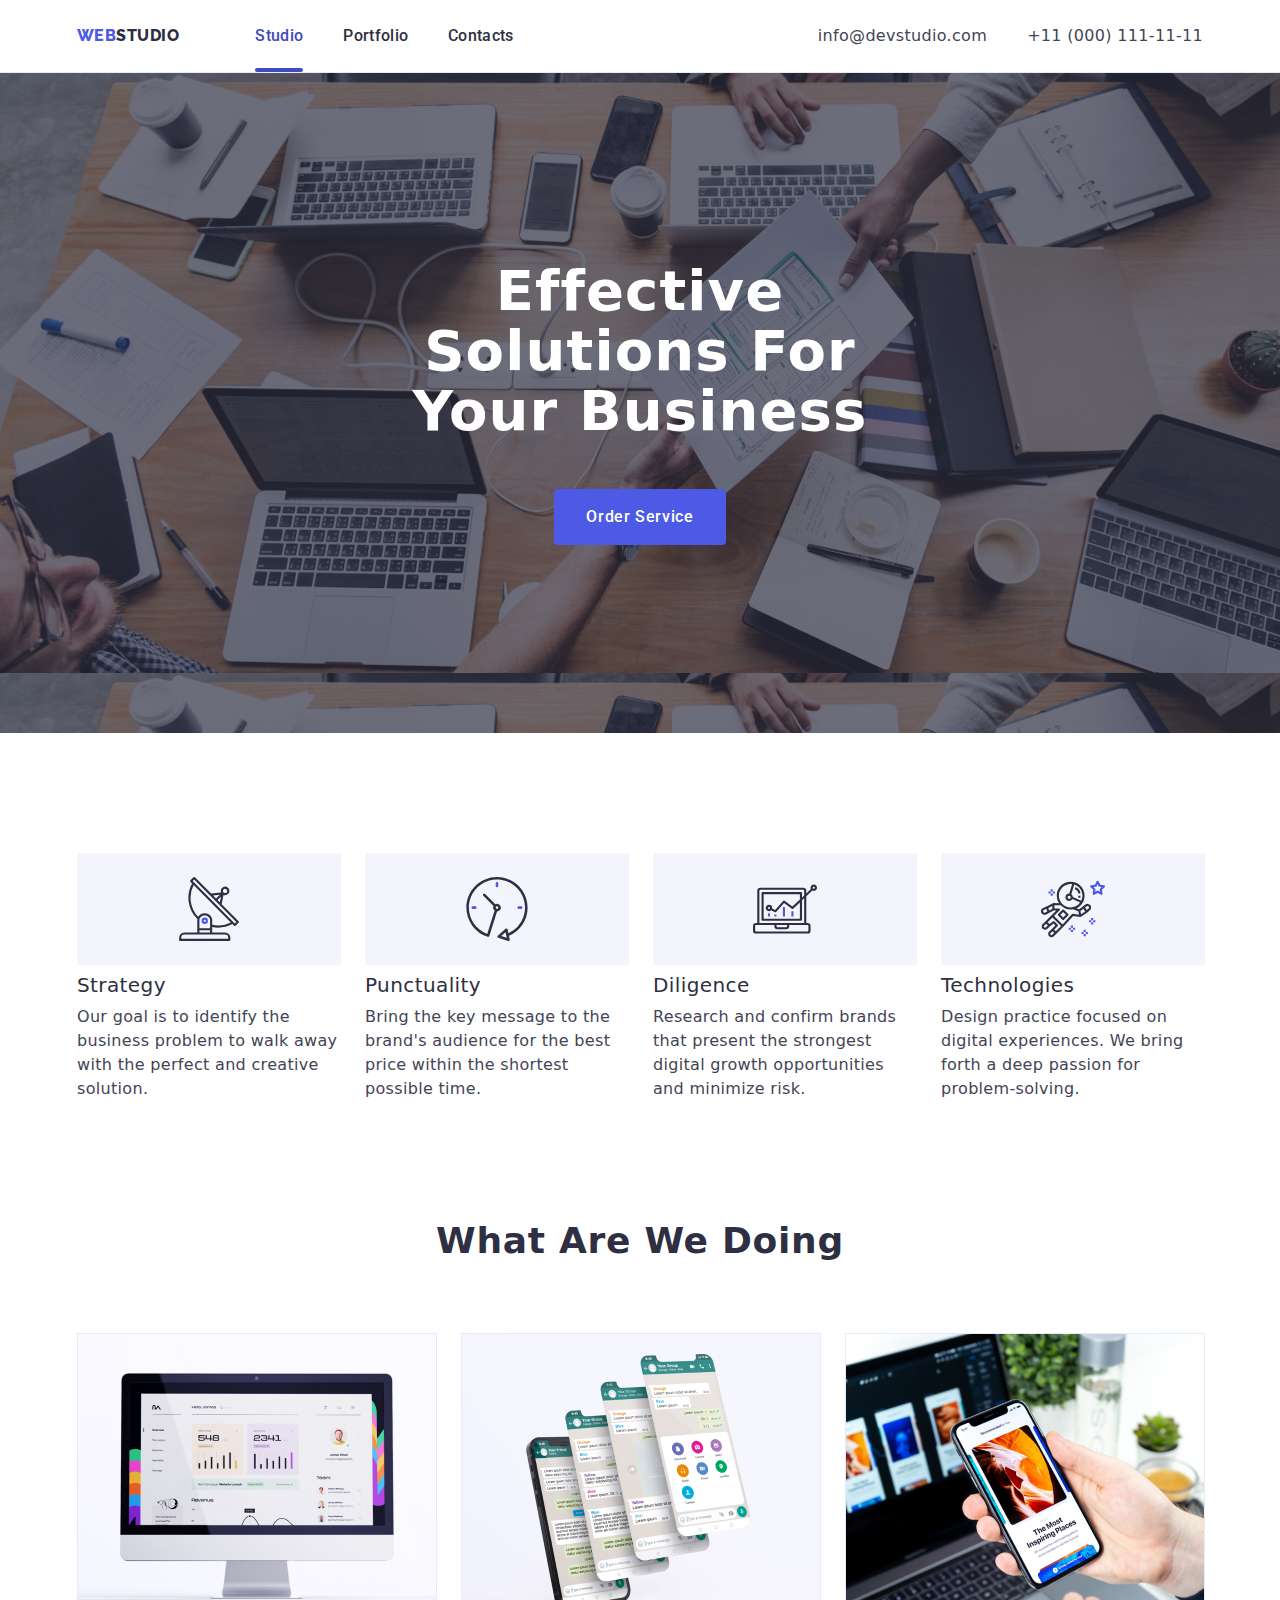
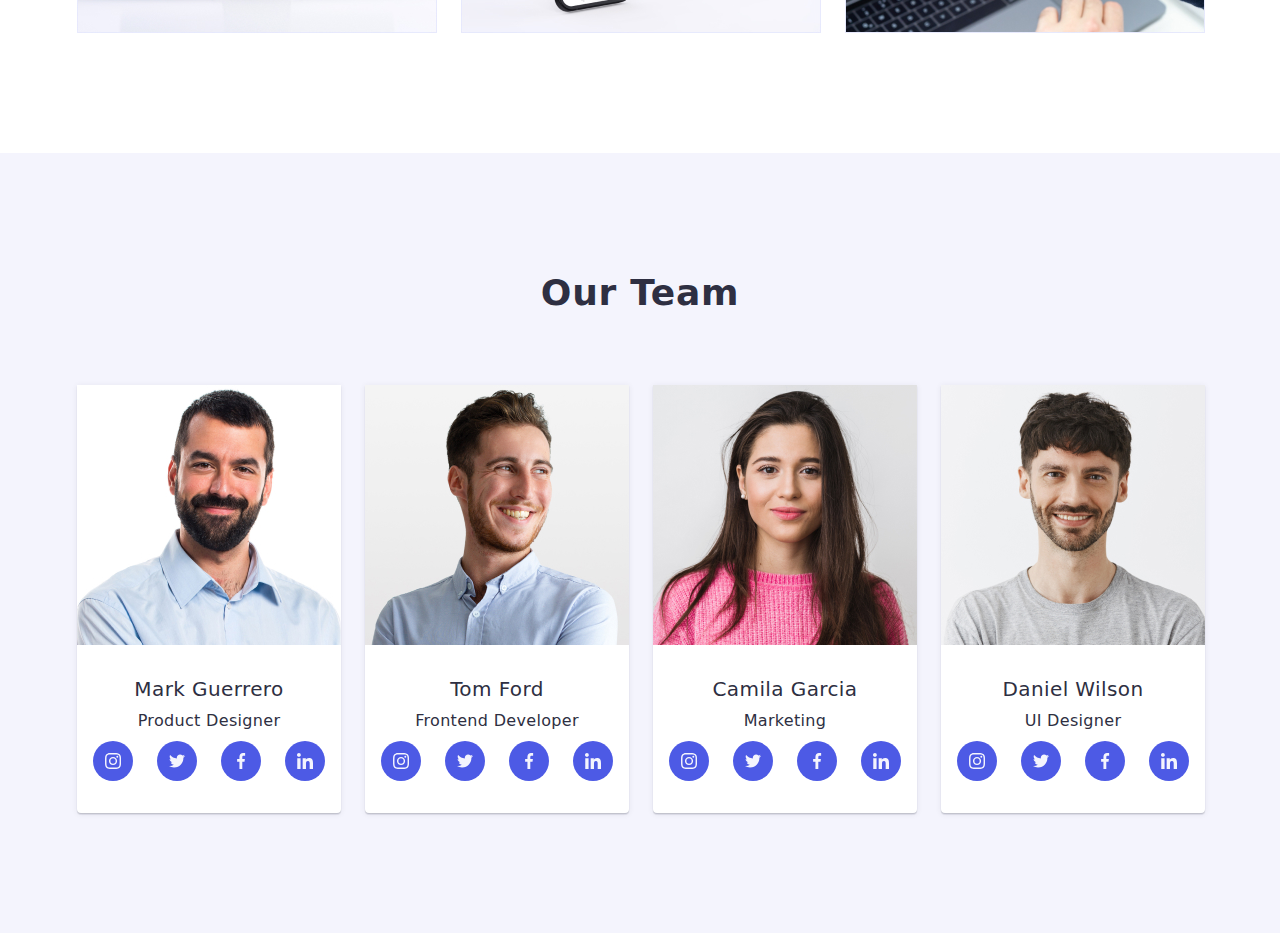
==== commit 96b8060f: "team section adaptive added" ====
--- a/index.html
+++ b/index.html
@@ -244,7 +244,7 @@
         </div>
       </section>
 
-      <!-- <section class="team">
+      <section class="team">
         <div class="container">
           <h2 class="team-heading">Our Team</h2>
           <ul class="team-list">
@@ -421,7 +421,7 @@
             </li>
           </ul>
         </div>
-      </section> -->
+      </section>
       <!-- Customers -->
       <!-- <section>
         <div class="container customers-container">
--- a/css/styles.css
+++ b/css/styles.css
@@ -327,6 +327,90 @@
   display: none;
 }
 
+.team {
+  padding-top: 96px;
+  padding-bottom: 96px;
+  background-color: #f4f4fd;
+}
+
+.team-heading {
+  text-align: center;
+  margin-bottom: 72px;
+  font-weight: 700;
+  font-size: 36px;
+  line-height: 1.11;
+  letter-spacing: 0.02em;
+}
+
+.team-list {
+  display: flex;
+  flex-direction: column;
+  justify-content: center;
+  align-items: center;
+  gap: 72px 0;
+  flex-wrap: wrap;
+}
+
+.team-list-item {
+  max-width: 264px;
+  background-color: #fff;
+  box-shadow: 0px 1px 6px rgba(46, 47, 66, 0.08),
+    0px 1px 1px rgba(46, 47, 66, 0.16), 0px 2px 1px rgba(46, 47, 66, 0.08);
+  border-radius: 0px 0px 4px 4px;
+  padding-bottom: 32px;
+}
+
+.team-list-item-text {
+  padding-top: 32px;
+}
+
+.team-list-item-name {
+  text-align: center;
+  margin-bottom: 8px;
+  font-weight: 500;
+  font-size: 20px;
+  line-height: 1.2;
+  letter-spacing: 0.02em;
+}
+
+.team-list-item-desc {
+  text-align: center;
+  font-size: 16px;
+  line-height: 1.5;
+  letter-spacing: 0.02em;
+  margin-bottom: 8px;
+}
+
+.team-social-media-list {
+  display: flex;
+  justify-content: center;
+}
+
+.team-social-media-item:not(:last-child) {
+  margin-right: 24px;
+}
+
+.team-social-media-link {
+  display: flex;
+  justify-content: center;
+  align-items: center;
+  background-color: #4d5ae5;
+  border-radius: 50%;
+  width: 40px;
+  height: 40px;
+  transition: background-color 250ms cubic-bezier(0.4, 0, 0.2, 1);
+}
+
+.team-social-media-link:hover,
+.team-social-media-link:focus {
+  background-color: #404bbf;
+}
+
+.team-social-list-icon {
+  width: 16px;
+  height: 16px;
+}
+
 @media screen and (min-width: 480px) {
   .container {
     width: 430px;
@@ -457,6 +541,11 @@
   .why-us-list-title {
     text-align: start;
   }
+
+  .team-list {
+    flex-direction: row;
+    gap: 64px 24px;
+  }
 }
 
 @media screen and (min-width: 1200px) {
@@ -576,6 +665,16 @@
     line-height: 1.11;
     text-transform: capitalize;
     letter-spacing: 0.02em;
+  }
+
+  .team {
+    padding-top: 120px;
+    padding-bottom: 120px;
+  }
+
+  .team-list {
+    min-width: 1128px;
+    gap: 24px;
   }
 }
 
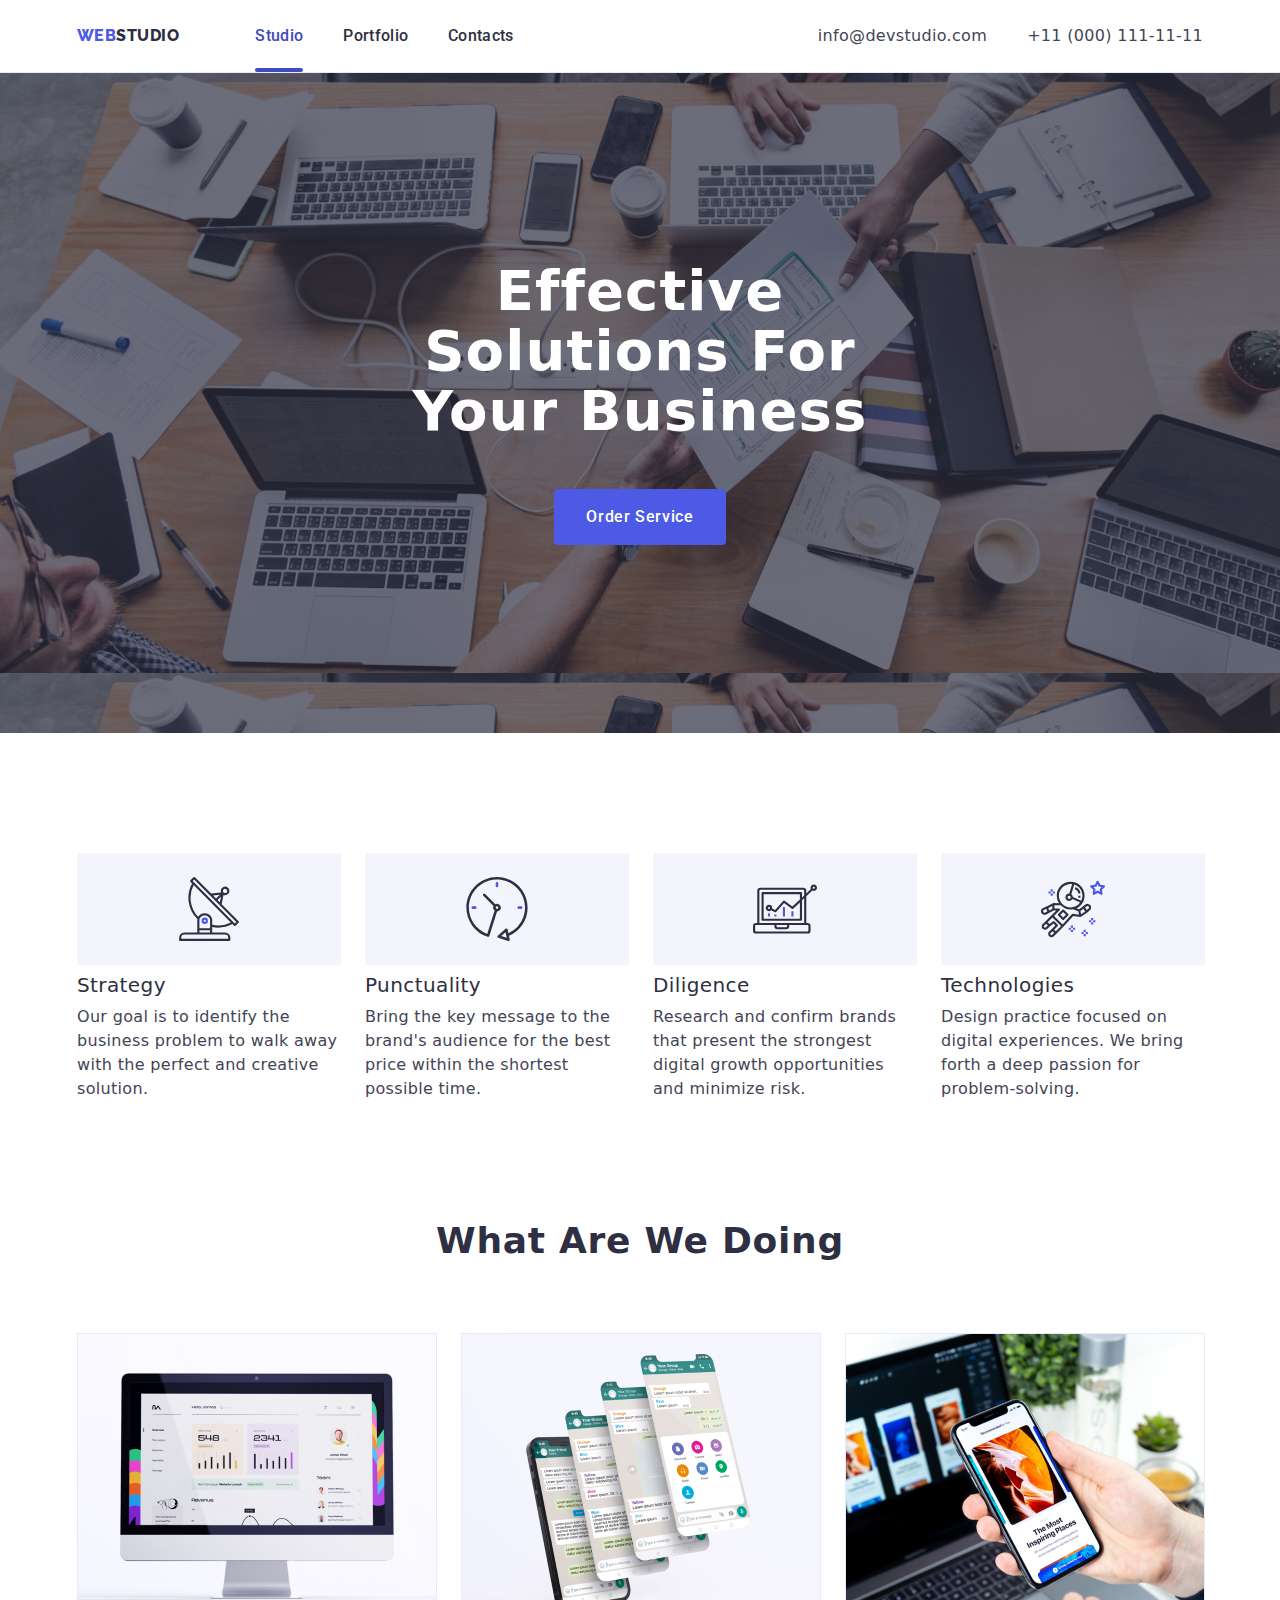
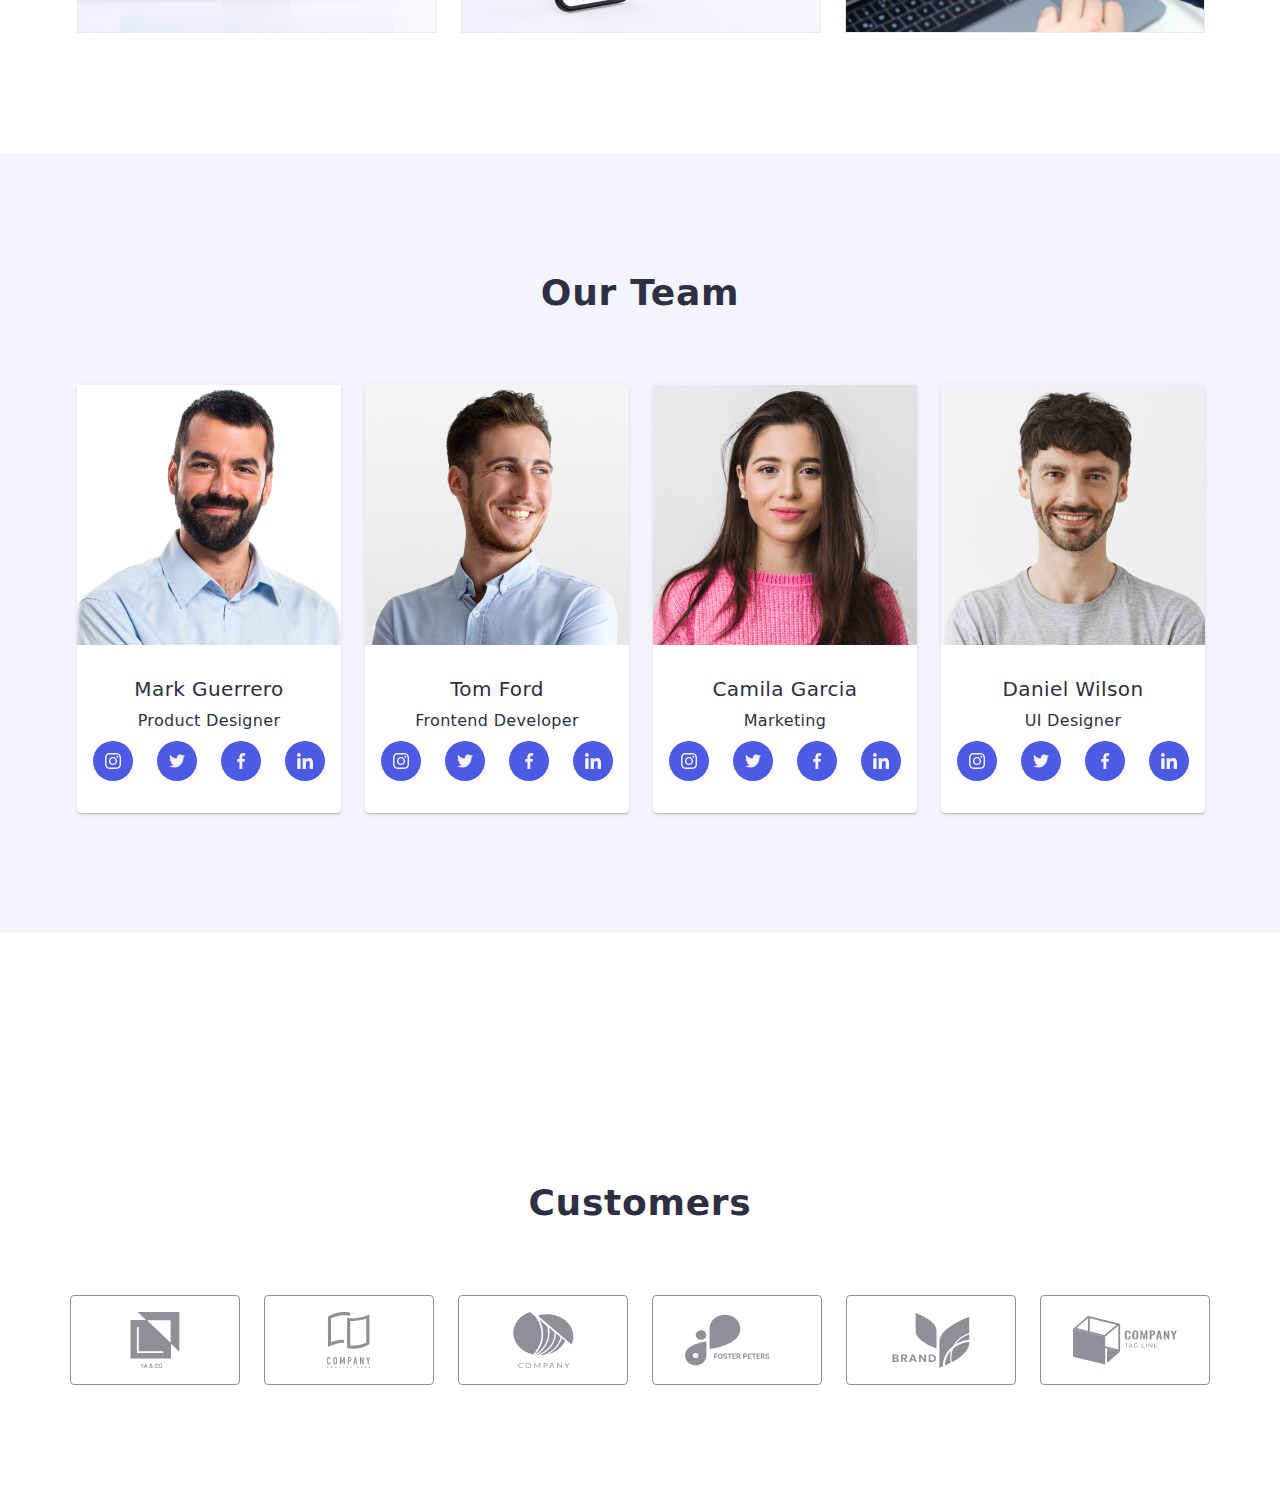
==== commit 57c745a1: "customers section adaptive added" ====
--- a/index.html
+++ b/index.html
@@ -423,7 +423,7 @@
         </div>
       </section>
       <!-- Customers -->
-      <!-- <section>
+      <section>
         <div class="container customers-container">
           <h2 class="customers-title">Customers</h2>
           <ul class="customers-list">
@@ -483,7 +483,7 @@
             </li>
           </ul>
         </div>
-      </section> -->
+      </section>
     </main>
 
     <!-- Footer -->
--- a/css/styles.css
+++ b/css/styles.css
@@ -411,6 +411,56 @@
   height: 16px;
 }
 
+.customers-container {
+  padding-bottom: 96px;
+  padding-top: 96px;
+}
+
+.customers-title {
+  padding-top: 130px;
+  font-weight: 700;
+  font-size: 36px;
+  line-height: 1.11;
+  text-align: center;
+  letter-spacing: 0.02em;
+  margin-bottom: 72px;
+}
+
+.customers-list {
+  display: flex;
+  flex-wrap: wrap;
+  gap: 72px 16px;
+  justify-content: center;
+}
+
+.customers-list-item {
+  border: 1px solid #8e8f99;
+  border-radius: 4px;
+  transition: border-color 250ms cubic-bezier(0.4, 0, 0.2, 1);
+}
+
+.customers-logo-container {
+  padding: 16px 32px;
+}
+
+.customers-list-logo {
+  display: block;
+}
+
+.customers-list-item:hover,
+.customers-list-item:focus {
+  border-color: #404bbf;
+}
+
+.customers-list-logo {
+  fill: #8e8f99;
+  transition: fill 250ms cubic-bezier(0.4, 0, 0.2, 1);
+}
+
+.customers-list-link:is(:hover, focus) .customers-list-logo {
+  fill: #404bbf;
+}
+
 @media screen and (min-width: 480px) {
   .container {
     width: 430px;
@@ -546,6 +596,10 @@
     flex-direction: row;
     gap: 64px 24px;
   }
+
+  .customers-list {
+    gap: 72px 24px;
+  }
 }
 
 @media screen and (min-width: 1200px) {
@@ -676,109 +730,23 @@
     min-width: 1128px;
     gap: 24px;
   }
-}
-
-/* What are we doing */
-/* */
-
-/* Our Team */
-/* .team {
-  padding-top: 120px;
-  padding-bottom: 120px;
-  background-color: #f4f4fd;
-}
-
-.team-heading {
-  text-align: center;
-  margin-bottom: 72px;
-  font-weight: 700;
-  font-size: 36px;
-  line-height: 1.11;
-  letter-spacing: 0.02em;
-}
-
-.team-list-item:not(:nth-child(4n)) {
-  margin-right: 24px;
-}
-
-.team-list {
-  display: flex;
-  justify-content: center;
-  flex-wrap: wrap;
-}
-
-.team-list-item {
-  background-color: #fff;
-  box-shadow: 0px 1px 6px rgba(46, 47, 66, 0.08),
-    0px 1px 1px rgba(46, 47, 66, 0.16), 0px 2px 1px rgba(46, 47, 66, 0.08);
-  border-radius: 0px 0px 4px 4px;
-  padding-bottom: 32px;
-}
-
-.team-list-item-text {
-  padding-top: 32px;
-}
-
-.team-list-item-name {
-  text-align: center;
-  margin-bottom: 8px;
-  font-weight: 500;
-  font-size: 20px;
-  line-height: 1.2;
-  letter-spacing: 0.02em;
-}
-
-.team-list-item-desc {
-  text-align: center;
-  font-size: 16px;
-  line-height: 1.5;
-  letter-spacing: 0.02em;
-  margin-bottom: 8px;
-}
-
-.team-social-media-list {
-  display: flex;
-  justify-content: center;
-}
-
-.team-social-media-item:not(:last-child) {
-  margin-right: 24px;
-}
-
-.team-social-media-link {
-  display: flex;
-  justify-content: center;
-  align-items: center;
-  background-color: #4d5ae5;
-  border-radius: 50%;
-  width: 40px;
-  height: 40px;
-  transition: background-color 250ms cubic-bezier(0.4, 0, 0.2, 1);
-}
-
-.team-social-media-link:hover,
-.team-social-media-link:focus {
-  background-color: #404bbf;
-}
-
-.team-social-list-icon {
-  width: 16px;
-  height: 16px;
-} */
+
+  .customers-container {
+    padding-bottom: 120px;
+    padding-top: 120px;
+  }
+
+  .customers-list {
+    gap: 24px;
+    flex-wrap: nowrap;
+  }
+}
+
 /* Customers */
 /* .customers-container {
   padding-bottom: 120px;
 }
 
-.customers-title {
-  padding-top: 130px;
-  font-weight: 700;
-  font-size: 36px;
-  line-height: 1.11;
-  text-align: center;
-  letter-spacing: 0.02em;
-  margin-bottom: 72px;
-}
 
 .customers-list {
   display: flex;
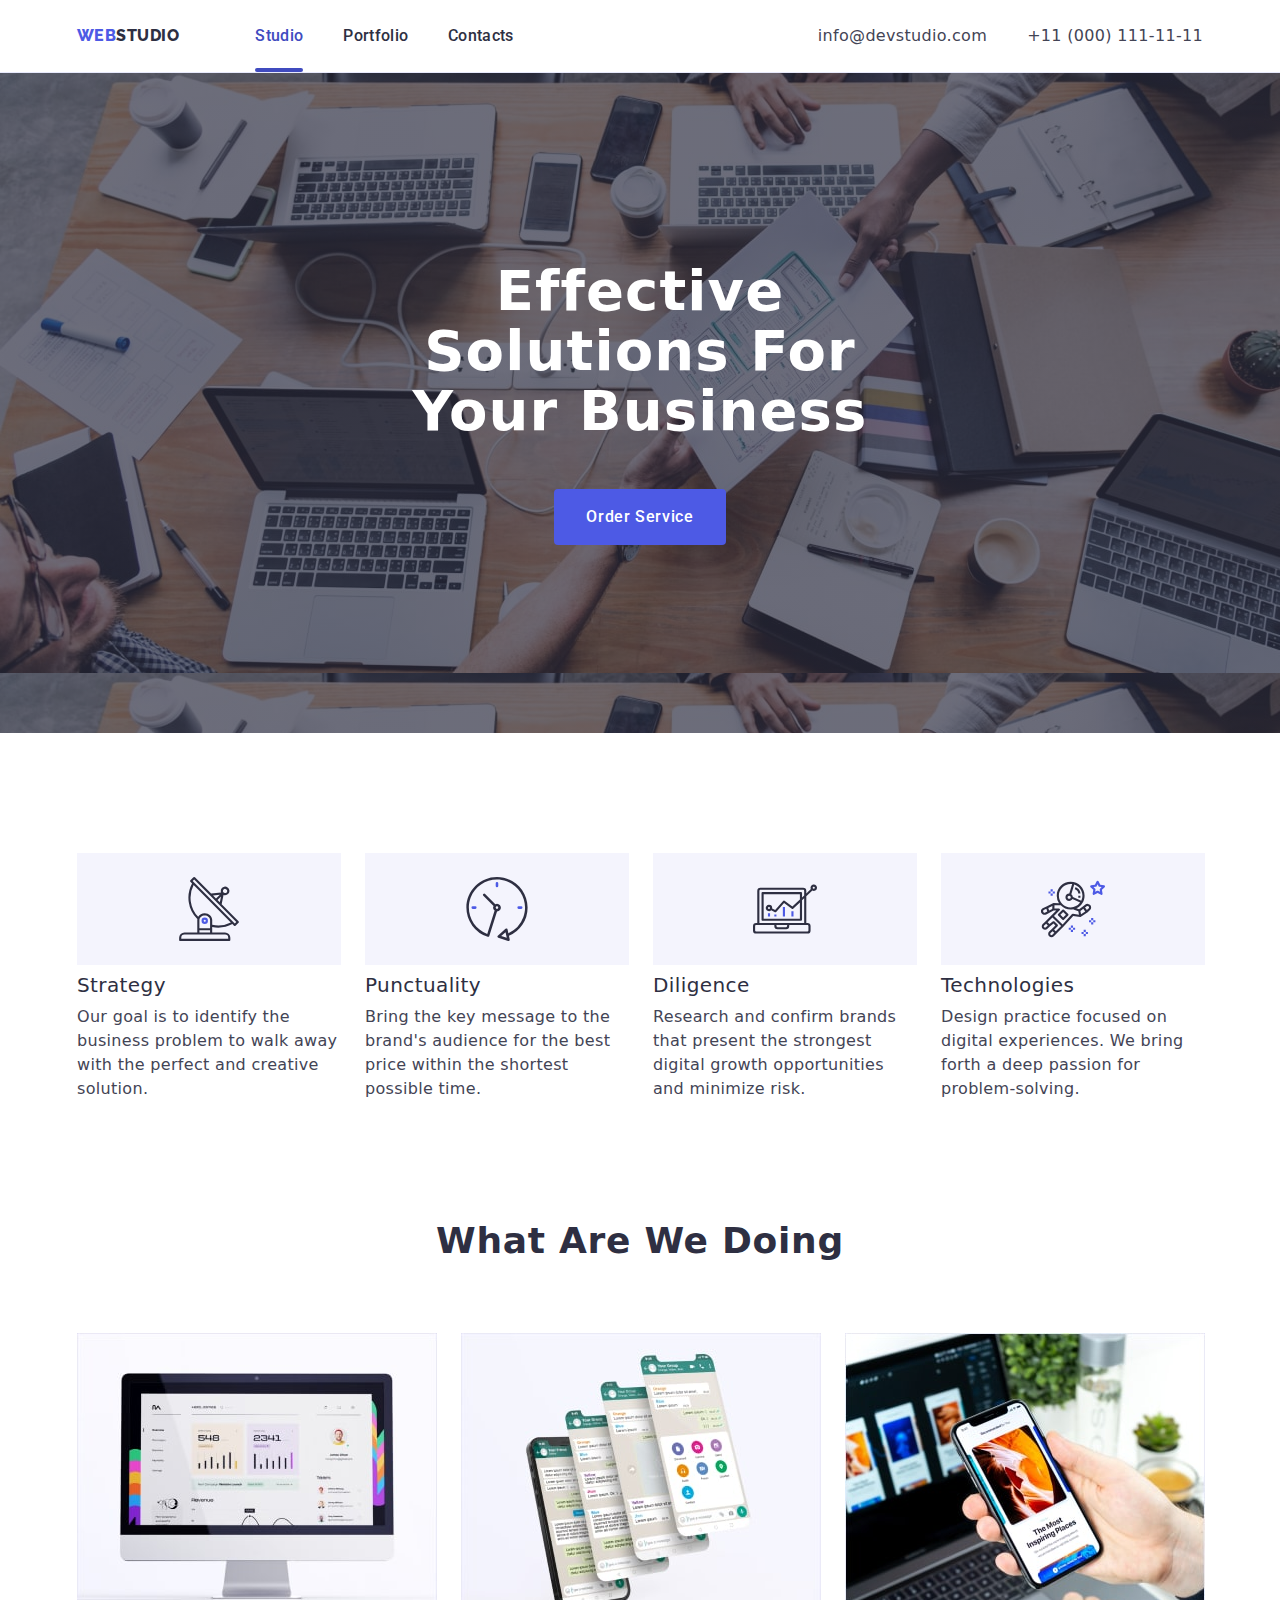
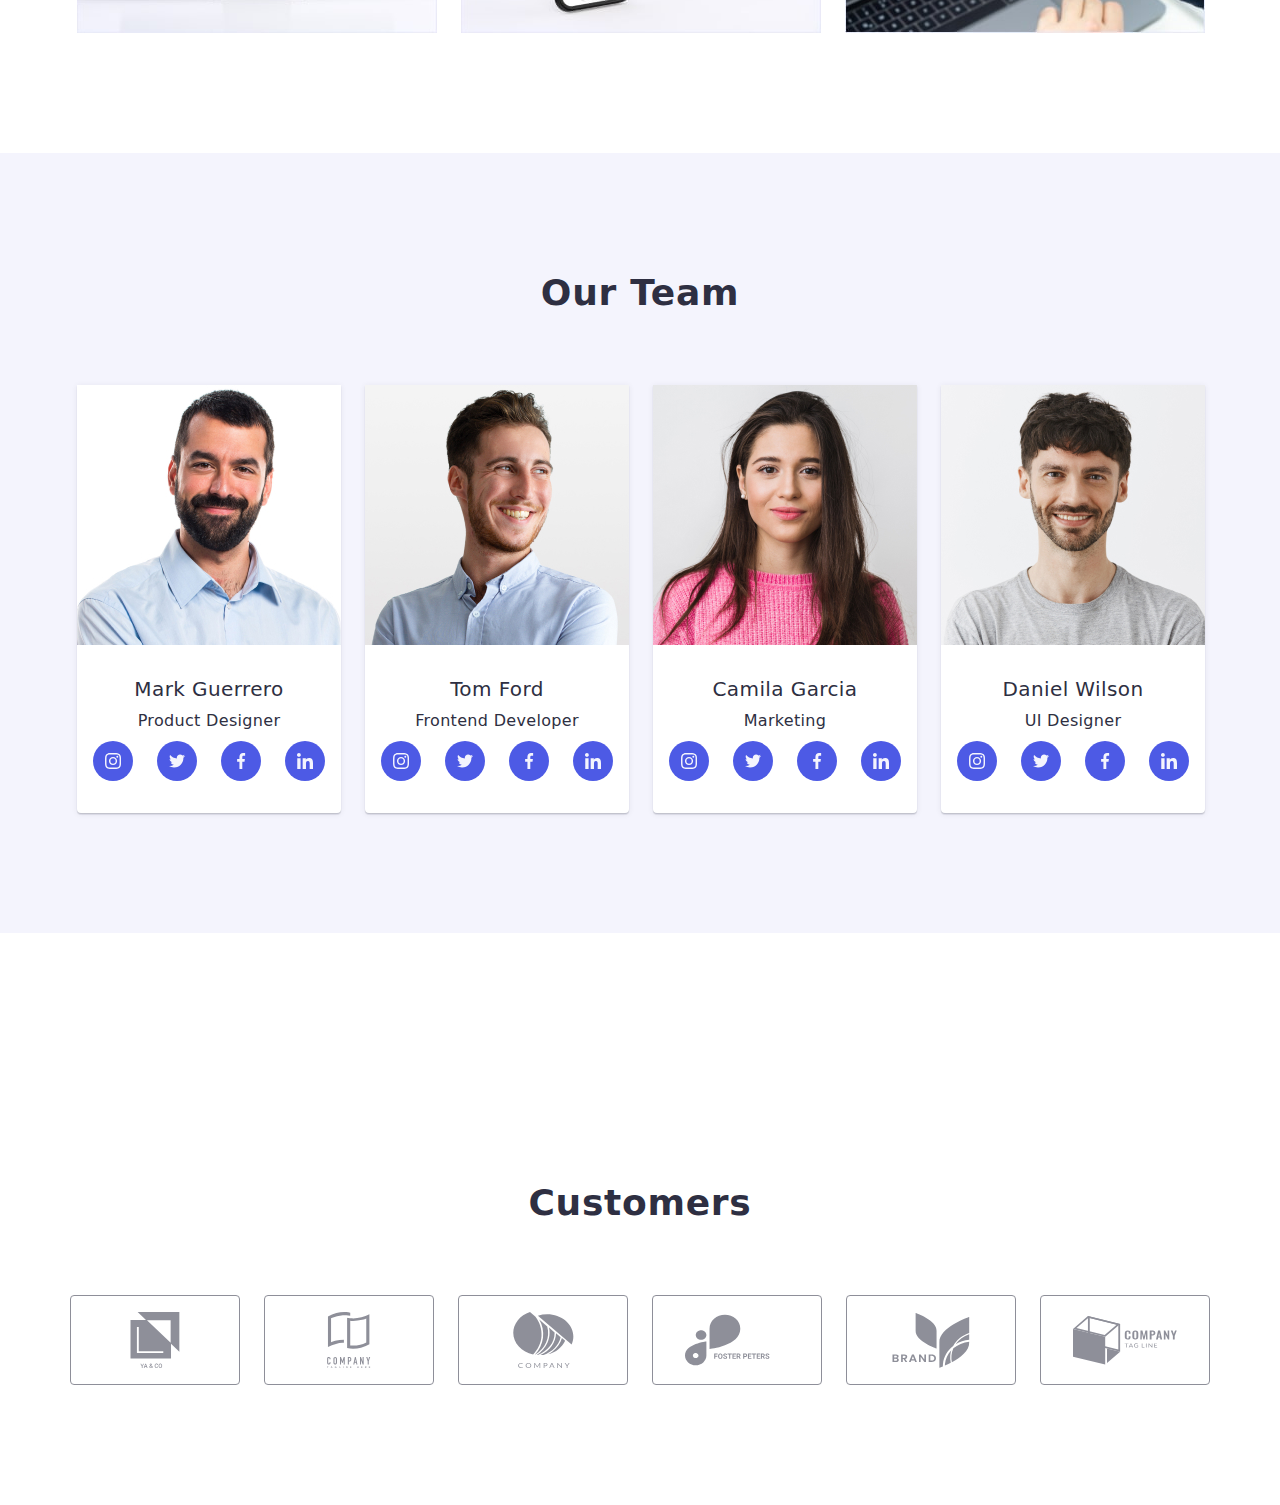
==== commit 1b32e988: "all images is responsive" ====
--- a/index.html
+++ b/index.html
@@ -215,30 +215,57 @@
           <h2 class="works-heading">What are we doing</h2>
           <ul class="works-list">
             <li class="works-list-item">
-              <img
-                src="./images/rectangle71.jpg"
-                width="360"
-                height="300"
-                alt="monitor"
-              />
+              <picture>
+                <source
+                  srcset="
+                    ./images/what-are-we-doing-img1.jpg   1x,
+                    ./images/what-are-we-doing-img1@2.jpg 2x
+                  "
+                  type="image/jpeg"
+                />
+                <img
+                  src="./images/what-are-we-doing-img1.jpg"
+                  width="360"
+                  height="300"
+                  alt="monitor"
+                />
+              </picture>
             </li>
 
             <li class="works-list-item">
-              <img
-                src="./images/rectangle73.jpg"
-                width="360"
-                height="300"
-                alt="phone with nested screens"
-              />
+              <picture>
+                <source
+                  srcset="
+                    ./images/what-are-we-doing-img2.jpg   1x,
+                    ./images/what-are-we-doing-img2@2.jpg 2x
+                  "
+                  type="image/jpeg"
+                />
+                <img
+                  src="./images/what-are-we-doing-img2.jpg"
+                  width="360"
+                  height="300"
+                  alt="phone with nested screen"
+                />
+              </picture>
             </li>
 
             <li class="works-list-item">
-              <img
-                src="./images/rectangle72.jpg"
-                width="360"
-                height="300"
-                alt="phone in hand"
-              />
+              <picture>
+                <source
+                  srcset="
+                    ./images/what-are-we-doing-img3.jpg   1x,
+                    ./images/what-are-we-doing-img3@2.jpg 2x
+                  "
+                  type="image/jpeg"
+                />
+                <img
+                  src="./images/what-are-we-doing-img3.jpg"
+                  width="360"
+                  height="300"
+                  alt="phone in hand"
+                />
+              </picture>
             </li>
           </ul>
         </div>
@@ -249,12 +276,18 @@
           <h2 class="team-heading">Our Team</h2>
           <ul class="team-list">
             <li class="team-list-item">
-              <img
-                src="./images/img1.jpg"
-                width="264"
-                height="260"
-                alt="Mark Guerrero"
-              />
+              <picture>
+                <source
+                  srcset="./images/img1.jpg 1x, ./images/img@2-1.jpg 2x"
+                  type="image/jpeg"
+                />
+                <img
+                  src="./images/img1.jpg"
+                  width="264"
+                  height="260"
+                  alt="Mark Guerrero"
+                />
+              </picture>
               <div class="team-list-item-text">
                 <h3 class="team-list-item-name">Mark Guerrero</h3>
                 <p class="team-list-item-desc">Product Designer</p>
@@ -292,12 +325,18 @@
             </li>
 
             <li class="team-list-item">
-              <img
-                src="./images/img2.jpg"
-                width="264"
-                height="260"
-                alt="Tom Ford"
-              />
+              <picture>
+                <source
+                  srcset="./images/img2.jpg 1x, ./images/img@2-2.jpg 2x"
+                  type="image/jpeg"
+                />
+                <img
+                  src="./images/img2.jpg"
+                  width="264"
+                  height="260"
+                  alt="Tom Ford"
+                />
+              </picture>
               <div class="team-list-item-text">
                 <h3 class="team-list-item-name">Tom Ford</h3>
                 <p class="team-list-item-desc">Frontend Developer</p>
@@ -335,12 +374,18 @@
             </li>
 
             <li class="team-list-item">
-              <img
-                src="./images/img3.jpg"
-                width="264"
-                height="260"
-                alt="Camila Garcia"
-              />
+              <picture>
+                <source
+                  srcset="./images/img3.jpg 1x, ./images/img@2-3.jpg 2x"
+                  type="image/jpeg"
+                />
+                <img
+                  src="./images/img3.jpg"
+                  width="264"
+                  height="260"
+                  alt="Camila Garcia"
+                />
+              </picture>
               <div class="team-list-item-text">
                 <h3 class="team-list-item-name">Camila Garcia</h3>
                 <p class="team-list-item-desc">Marketing</p>
@@ -378,12 +423,18 @@
             </li>
 
             <li class="team-list-item">
-              <img
-                src="./images/img4.jpg"
-                width="264"
-                height="260"
-                alt="Daniel Wilson"
-              />
+              <picture>
+                <source
+                  srcset="./images/img4.jpg 1x, ./images/img@2-4.jpg 2x"
+                  type="image/jpeg"
+                />
+                <img
+                  src="./images/img4.jpg"
+                  width="264"
+                  height="260"
+                  alt="Daniel Wilson"
+                />
+              </picture>
               <div class="team-list-item-text">
                 <h3 class="team-list-item-name">Daniel Wilson</h3>
                 <p class="team-list-item-desc">UI Designer</p>
@@ -553,7 +604,7 @@
         </form>
       </div>
     </footer> -->
-    <!-- <div class="backdrop is-hidden" data-modal>
+    <div class="backdrop is-hidden" data-modal>
       <div class="modal">
         <button type="button" class="modal-close-btn" data-modal-close>
           <svg class="modal-close-btn-icon">
@@ -624,7 +675,7 @@
         </form>
       </div>
     </div>
-    <script src="./js/modal.js"></script> -->
+    <script src="./js/modal.js"></script>
     <script defer src="js/mobile-menu.js"></script>
   </body>
 </html>
--- a/css/styles.css
+++ b/css/styles.css
@@ -742,49 +742,6 @@
   }
 }
 
-/* Customers */
-/* .customers-container {
-  padding-bottom: 120px;
-}
-
-
-.customers-list {
-  display: flex;
-  justify-content: center;
-}
-
-.customers-list-item {
-  border: 1px solid #8e8f99;
-  border-radius: 4px;
-  transition: border-color 250ms cubic-bezier(0.4, 0, 0.2, 1);
-}
-
-.customers-list-item:not(:last-child) {
-  margin-right: 24px;
-}
-
-.customers-logo-container {
-  padding: 16px 32px;
-}
-
-.customers-list-logo {
-  display: block;
-}
-
-.customers-list-item:hover,
-.customers-list-item:focus {
-  border-color: #404bbf;
-}
-
-.customers-list-logo {
-  fill: #8e8f99;
-  transition: fill 250ms cubic-bezier(0.4, 0, 0.2, 1);
-}
-
-.customers-list-link:is(:hover, focus) .customers-list-logo {
-  fill: #404bbf;
-} */
-
 /* Footer */
 /* .footer {
   background: #2e2f42;
@@ -1070,7 +1027,7 @@
 }
 
 /* BACKDROP */
-/* .backdrop {
+.backdrop {
   position: fixed;
   top: 0;
   left: 0;
@@ -1289,4 +1246,4 @@
   opacity: 0;
   visibility: hidden;
   pointer-events: none;
-} */
+}
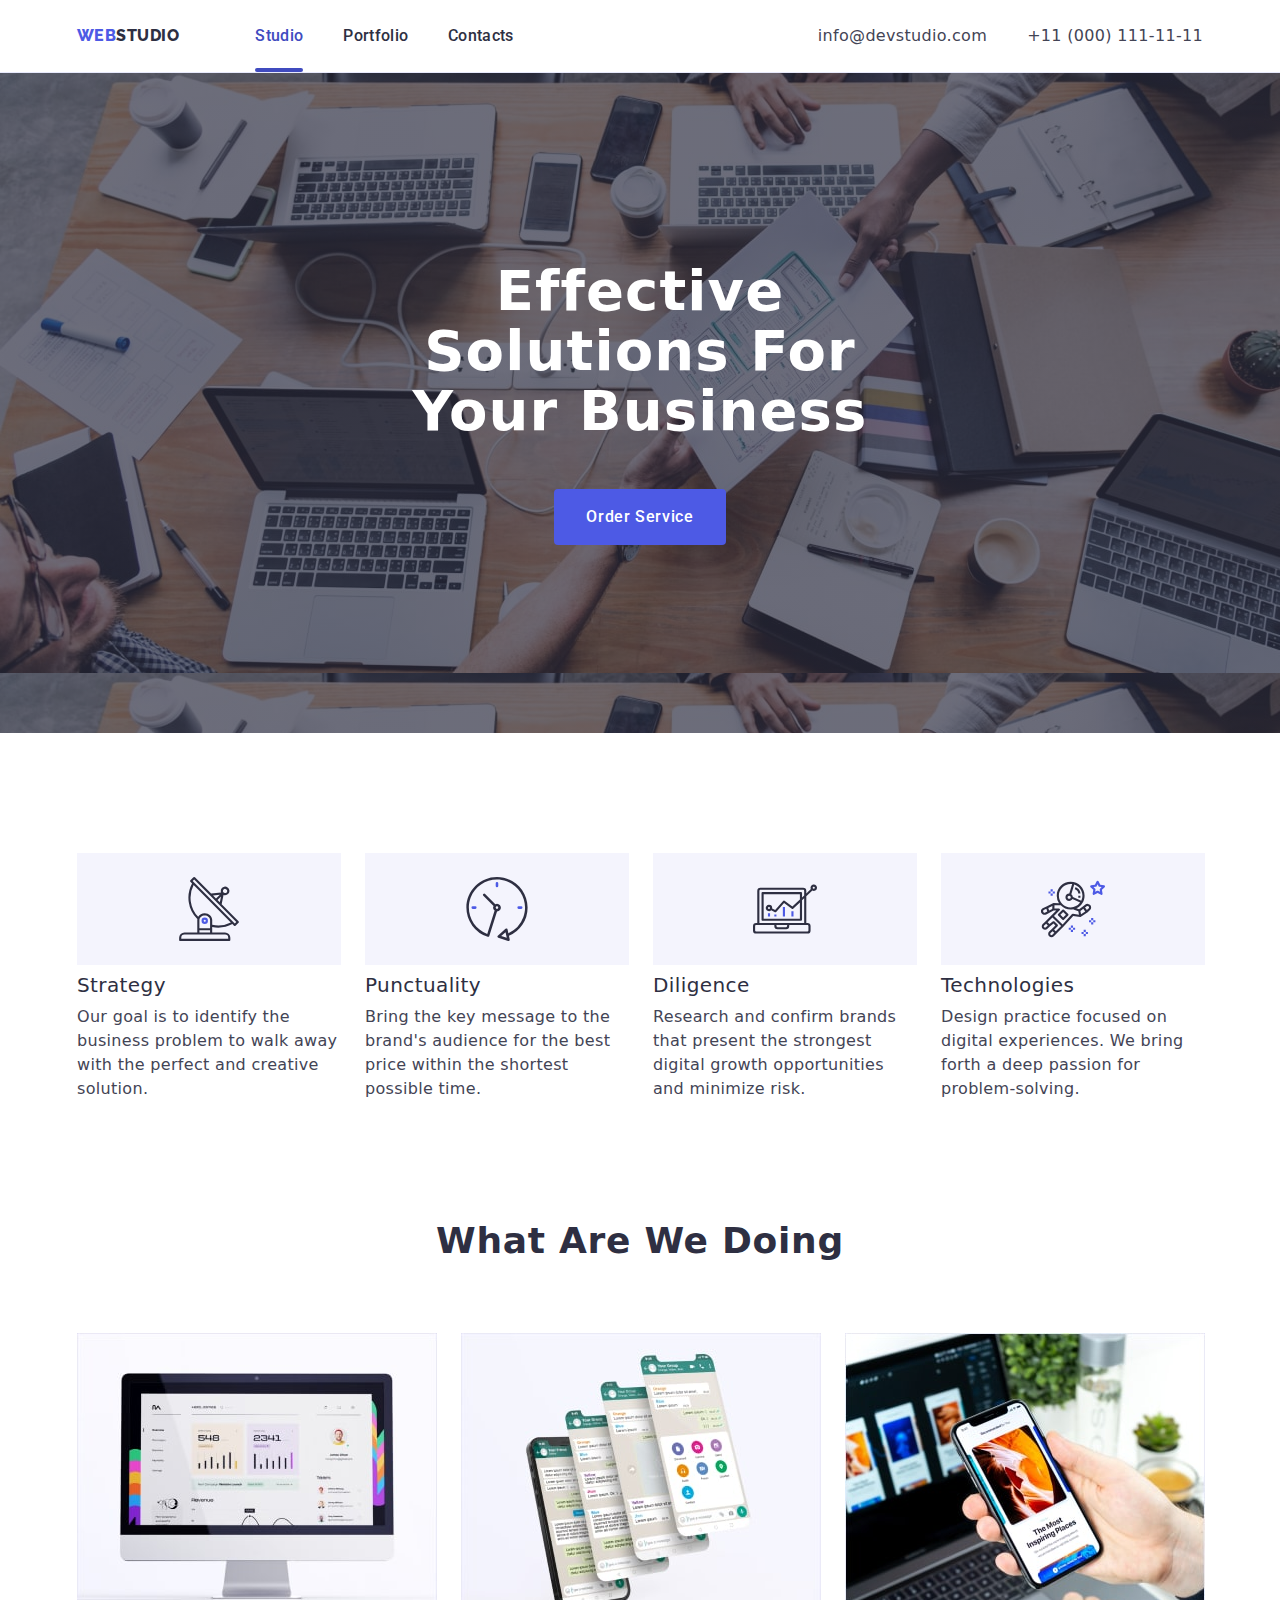
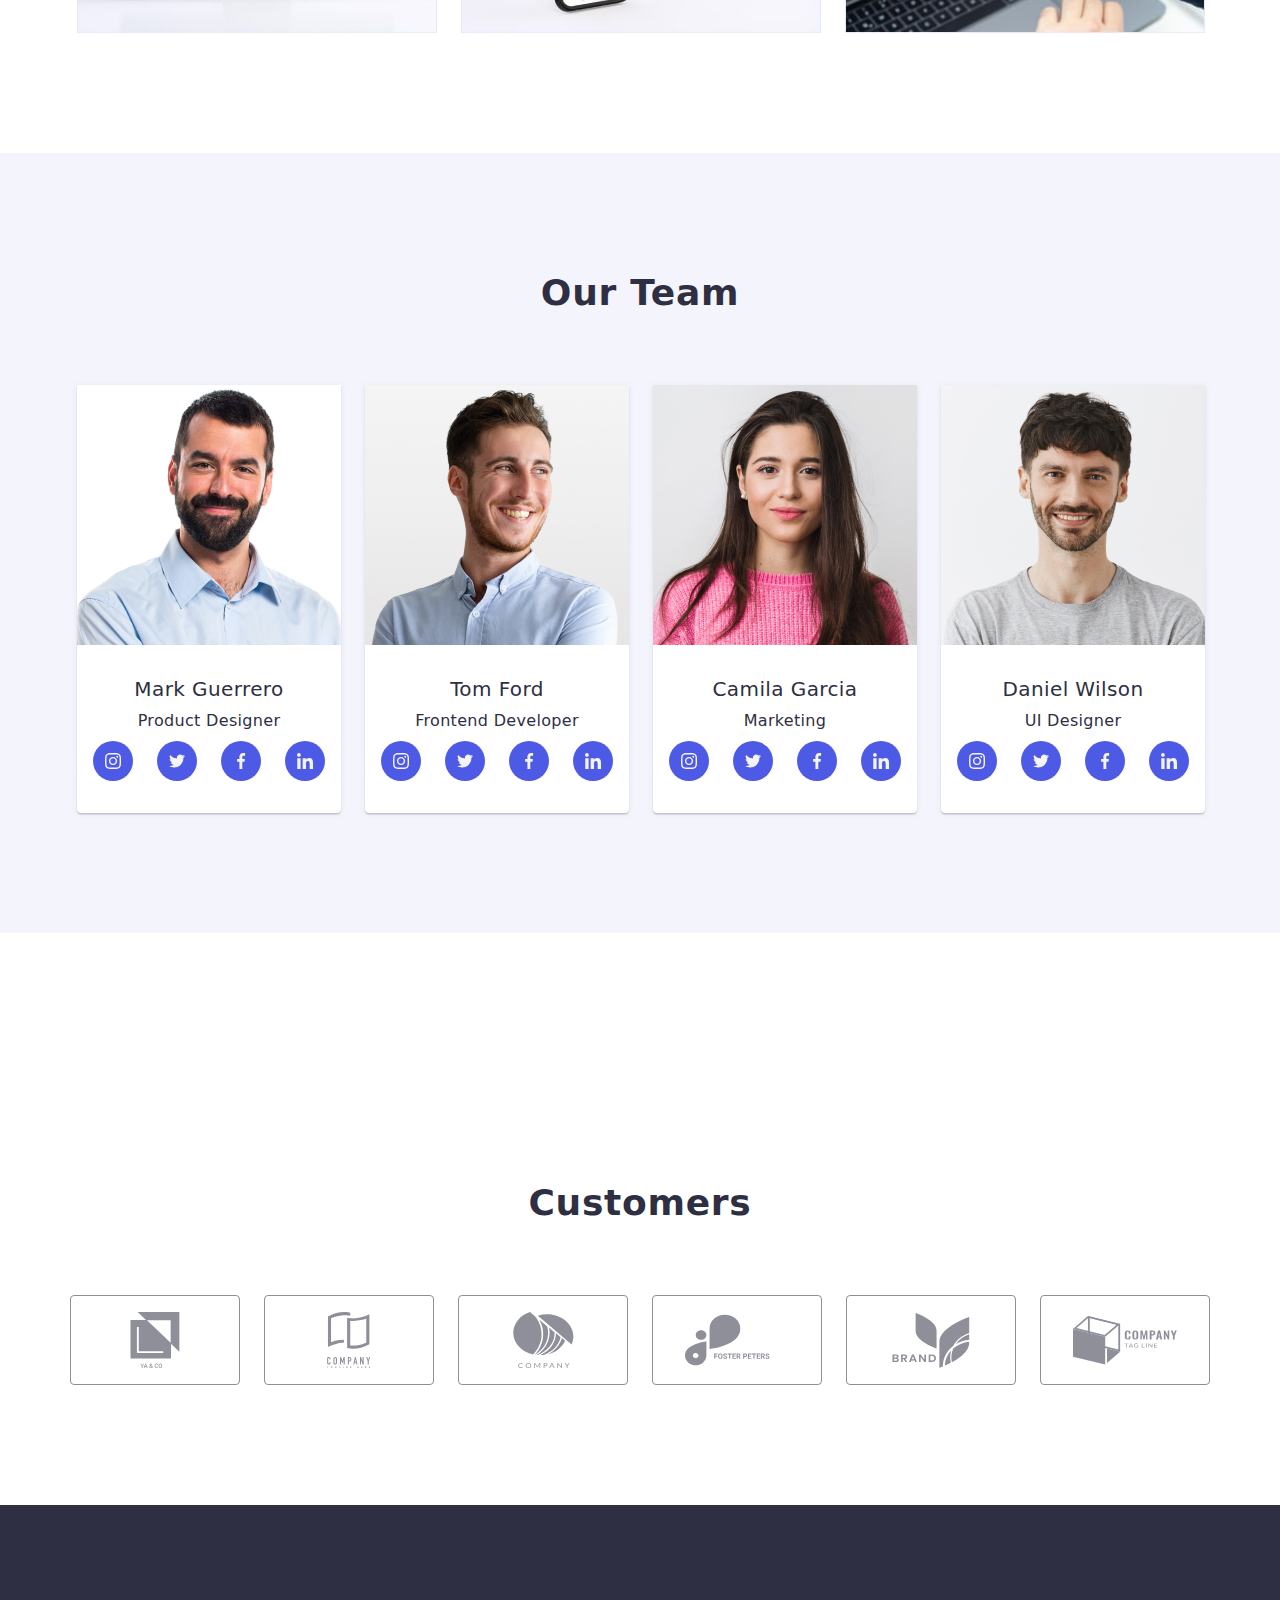
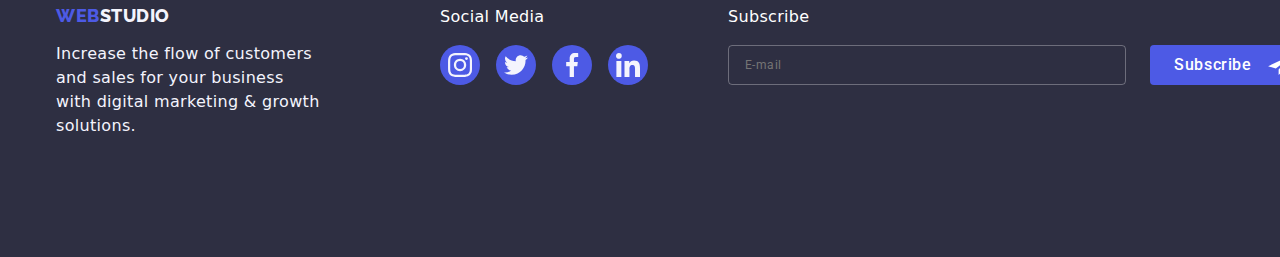
==== commit 9d3f899b: "footer adaptive added" ====
--- a/index.html
+++ b/index.html
@@ -538,7 +538,7 @@
     </main>
 
     <!-- Footer -->
-    <!-- <footer class="footer">
+    <footer class="footer">
       <div class="container footer-container">
         <div class="footer-text-logo-container">
           <div class="footer-logo-container">
@@ -588,7 +588,7 @@
         </div>
         <form class="footer-mailing-list" name="footer-mailing-list" action="#">
           <h2 class="footer-form-title">Subscribe</h2>
-          <div class="test-container">
+          <div class="input-btn-container">
             <input
               class="footer-email-textbox"
               type="email"
@@ -603,7 +603,7 @@
           </div>
         </form>
       </div>
-    </footer> -->
+    </footer>
     <div class="backdrop is-hidden" data-modal>
       <div class="modal">
         <button type="button" class="modal-close-btn" data-modal-close>
--- a/css/styles.css
+++ b/css/styles.css
@@ -461,6 +461,154 @@
   fill: #404bbf;
 }
 
+.footer {
+  background: #2e2f42;
+  padding-top: 96px;
+  padding-bottom: 96px;
+}
+
+.footer-container {
+  display: flex;
+  flex-direction: column;
+  flex-wrap: nowrap;
+  align-items: center;
+}
+
+.footer-text-logo-container {
+  margin-bottom: 72px;
+}
+
+.footer-logo-container {
+  text-align: center;
+  margin-bottom: 16px;
+}
+
+.footer-logo {
+  font-family: Raleway, sans-serif;
+  font-weight: 800;
+  font-size: 18px;
+  line-height: 1.17;
+  letter-spacing: 0.03em;
+  text-decoration: none;
+  color: #4d5ae5;
+}
+
+.footer-logo-part {
+  color: #f4f4fd;
+}
+
+.footer-text-container {
+  width: 264px;
+}
+
+.footer-text {
+  font-style: normal;
+  font-size: 16px;
+  line-height: 1.5;
+  color: #f4f4fd;
+  letter-spacing: 0.02em;
+}
+
+.footer-social-media-title {
+  text-align: center;
+  color: #ffffff;
+  font-weight: 500;
+  font-size: 16px;
+  line-height: 1.5;
+  letter-spacing: 0.02em;
+  margin-bottom: 16px;
+}
+
+.footer-social-media-list {
+  display: flex;
+  gap: 16px;
+  margin-bottom: 72px;
+}
+
+.footer-social-media-link {
+  background-color: #4d5ae5;
+  display: flex;
+  justify-content: center;
+  align-items: center;
+  border-radius: 50%;
+  width: 40px;
+  height: 40px;
+  transition: background-color 250ms cubic-bezier(0.4, 0, 0.2, 1);
+}
+
+.footer-social-media-img {
+  width: 24px;
+  height: 24px;
+}
+
+.footer-social-media-link:hover,
+.footer-social-media-link:focus {
+  background-color: #404bbf;
+}
+
+.footer-mailing-list {
+  display: flex;
+  flex-direction: column;
+  gap: 16px 0;
+}
+
+.footer-form-title {
+  text-align: center;
+  font-weight: 500;
+  font-size: 16px;
+  line-height: 1.5;
+  letter-spacing: 0.02em;
+  color: #ffffff;
+}
+
+.input-btn-container {
+  display: flex;
+  gap: 16px;
+  flex-direction: column;
+  justify-content: center;
+  align-items: center;
+}
+
+.footer-email-textbox {
+  min-width: 398px;
+  height: 40px;
+  padding: 8px 16px;
+  background-color: transparent;
+  box-shadow: none;
+  border: 1px solid rgba(255, 255, 255, 0.3);
+  border-radius: 4px;
+  font-family: "Roboto";
+  font-size: 12px;
+  line-height: 2;
+  letter-spacing: 0.04em;
+  color: #fff;
+}
+
+.footer-send-btn {
+  display: flex;
+  justify-content: center;
+  align-items: center;
+  background-color: #4d5ae5;
+  border: none;
+  border-radius: 4px;
+  color: #fff;
+  font-family: "Roboto";
+  font-style: normal;
+  font-weight: 500;
+  font-size: 16px;
+  line-height: 1.5;
+  letter-spacing: 0.04em;
+  padding: 8px 24px;
+  cursor: pointer;
+}
+
+.footer-send-btn-icon {
+  margin-left: 16px;
+  fill: #fff;
+  width: 24px;
+  height: 20px;
+}
+
 @media screen and (min-width: 480px) {
   .container {
     width: 430px;
@@ -600,6 +748,55 @@
   .customers-list {
     gap: 72px 24px;
   }
+
+  .footer-container {
+    flex-direction: row;
+    gap: 72px 0;
+    flex-wrap: wrap;
+    justify-content: center;
+    align-items: baseline;
+  }
+
+  .footer-text-logo-container {
+    display: flex;
+    flex-direction: column;
+    gap: 16px;
+    margin-right: 24px;
+    margin-bottom: 0;
+  }
+
+  .footer-logo-container {
+    text-align: start;
+    margin-bottom: 0;
+  }
+
+  .footer-social-media {
+    display: flex;
+    flex-direction: column;
+    margin-bottom: 0;
+  }
+
+  .footer-mailing-list {
+    min-width: 496px;
+  }
+
+  .footer-social-media-title {
+    text-align: start;
+  }
+
+  .footer-form-title {
+    text-align: start;
+  }
+
+  .input-btn-container {
+    flex-direction: row;
+    justify-content: flex-start;
+    gap: 24px;
+  }
+
+  .footer-email-textbox {
+    width: 264px;
+  }
 }
 
 @media screen and (min-width: 1200px) {
@@ -739,6 +936,23 @@
   .customers-list {
     gap: 24px;
     flex-wrap: nowrap;
+  }
+
+  .footer {
+    padding-top: 100px;
+    padding-bottom: 100px;
+  }
+
+  .footer-container {
+    flex-wrap: nowrap;
+  }
+
+  .footer-text-logo-container {
+    margin-right: 120px;
+  }
+
+  .footer-mailing-list {
+    margin-left: 80px;
   }
 }
 
@@ -877,7 +1091,7 @@
   height: 20px;
 }
 
-.test-container {
+.input-btn-container {
   display: flex;
   justify-content: center;
   align-items: center;
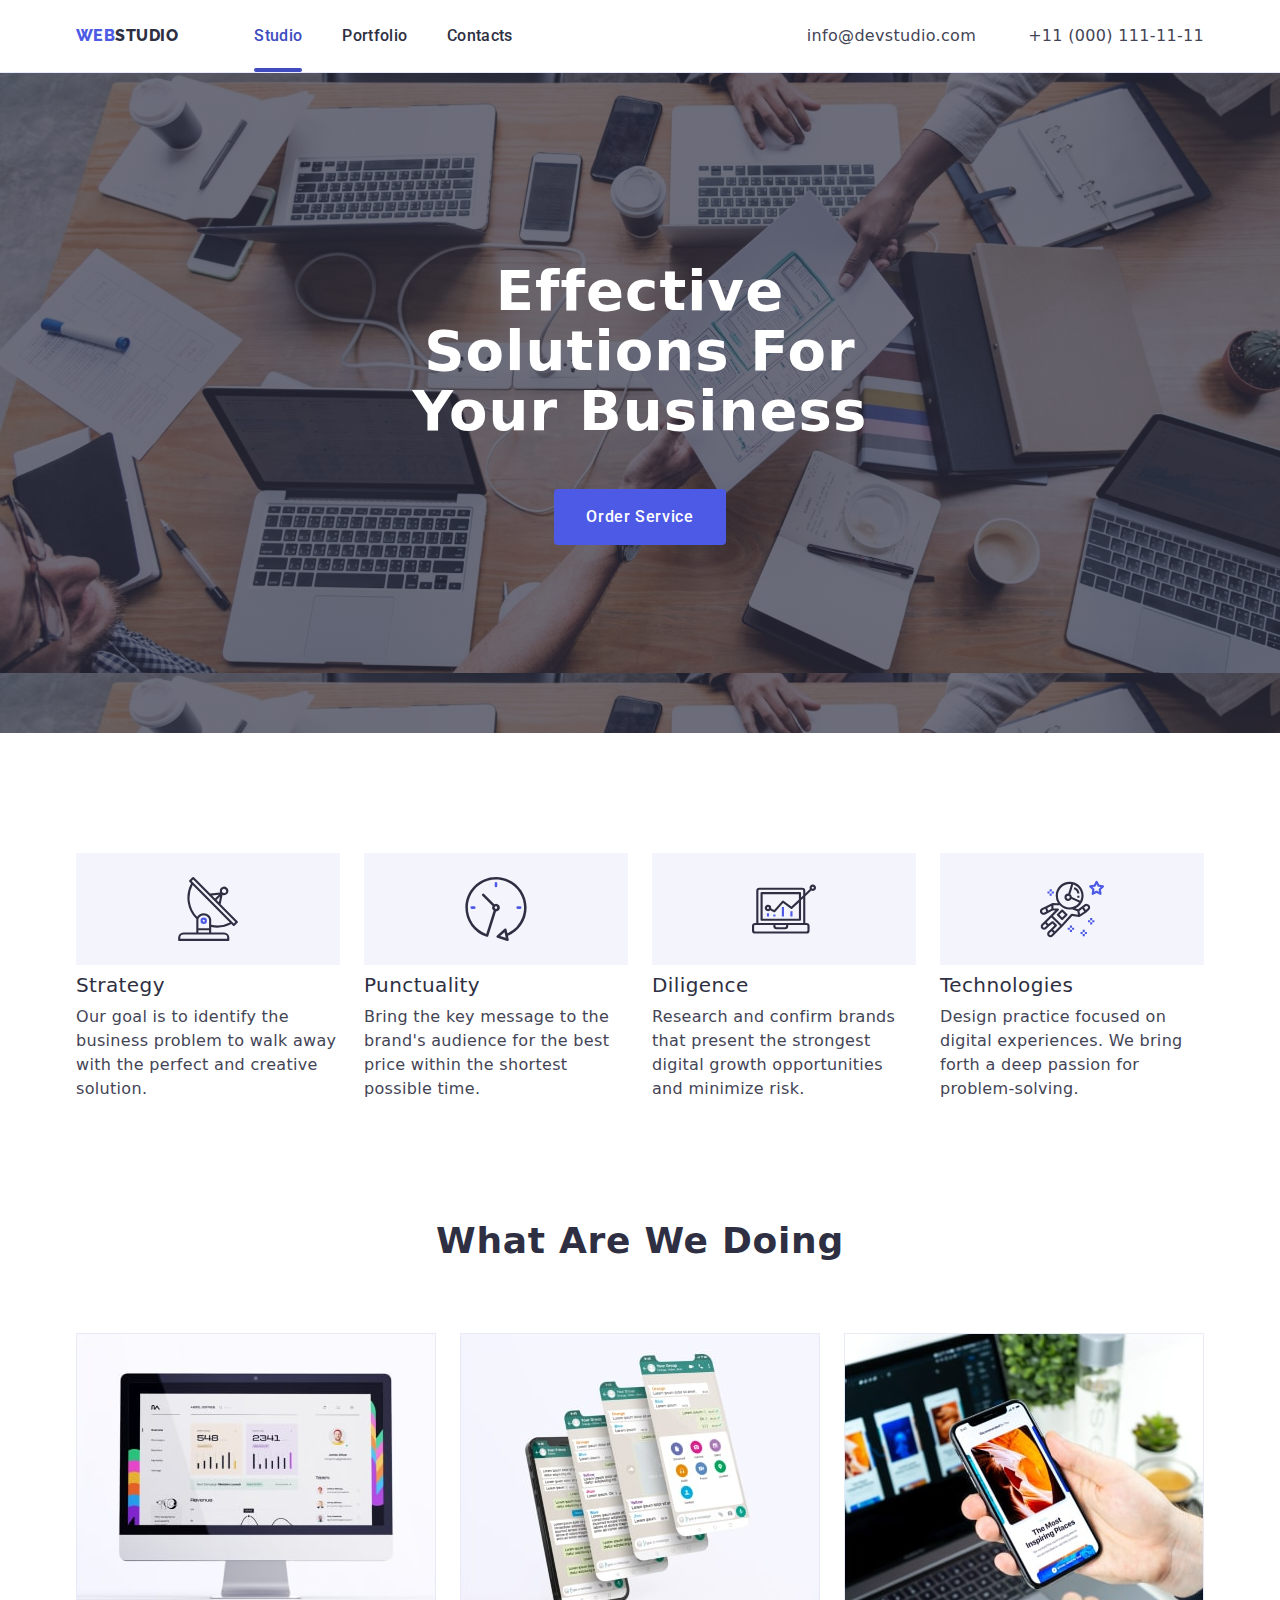
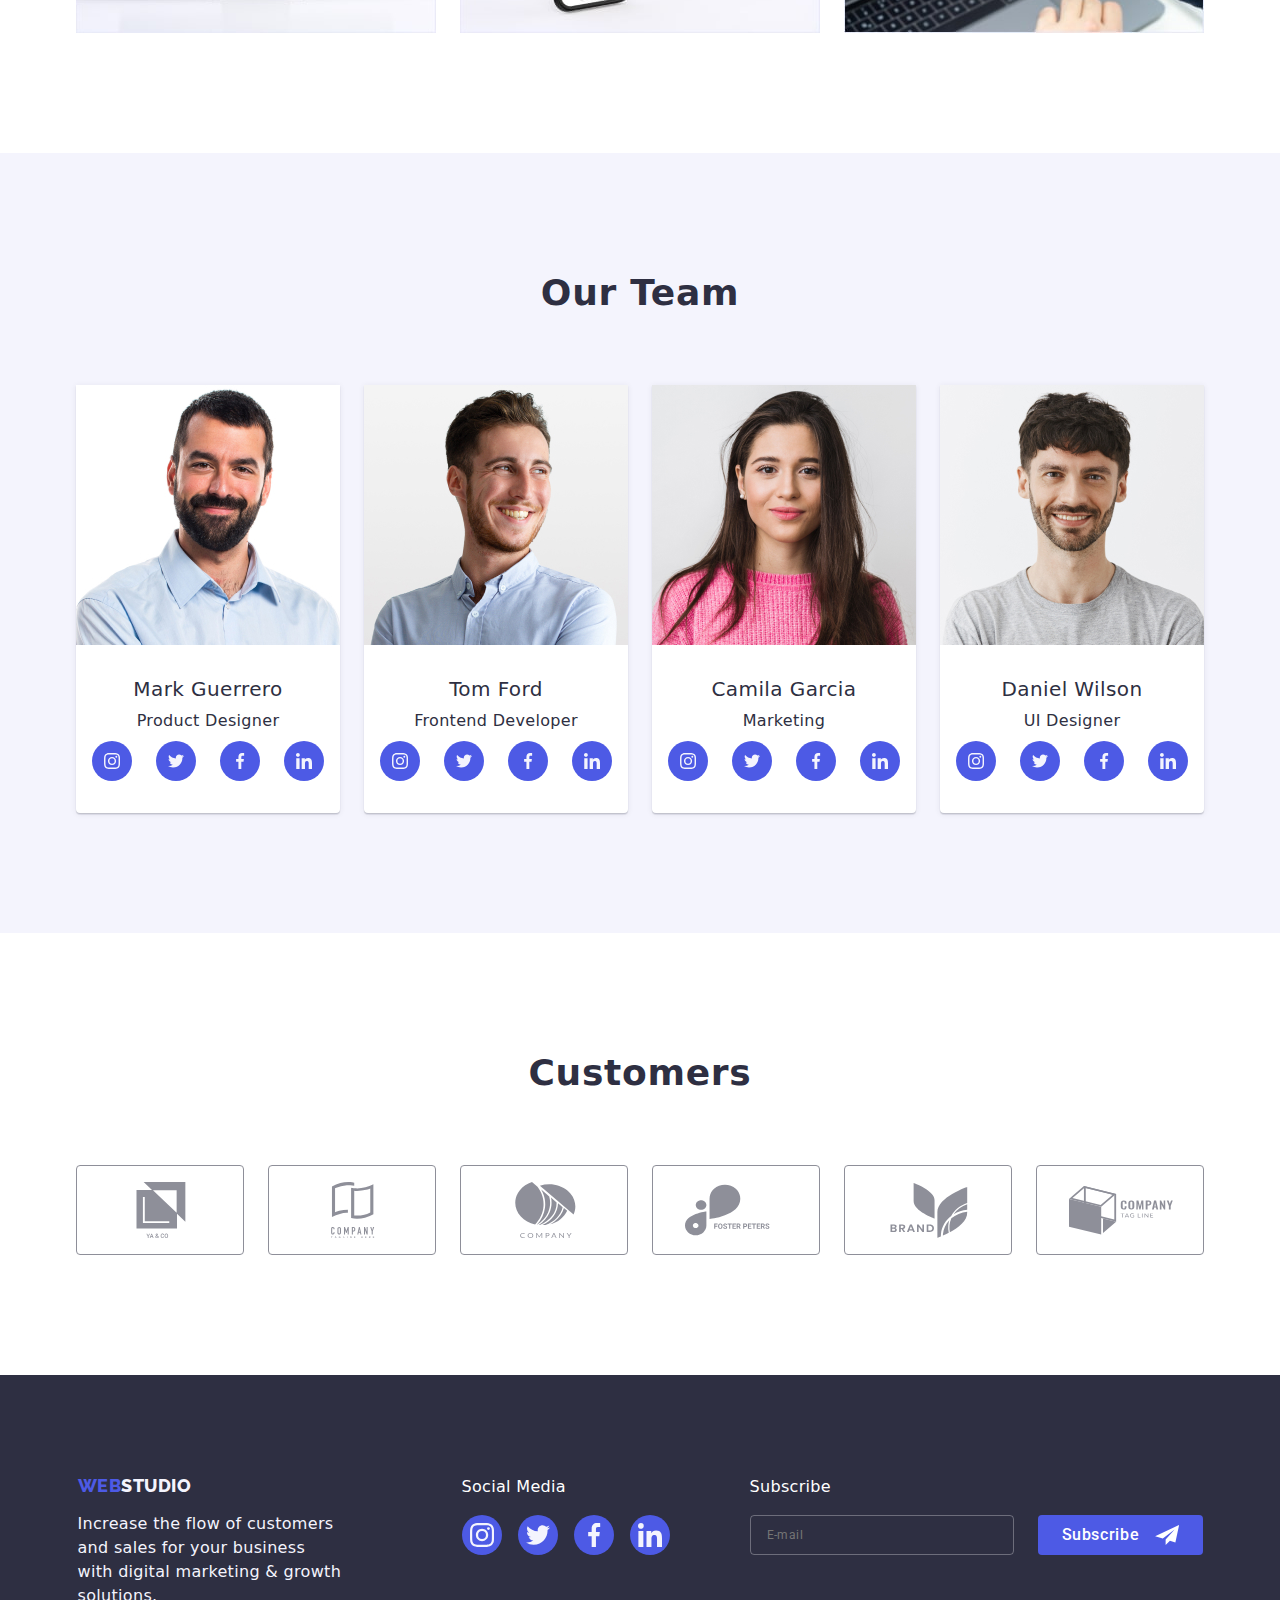
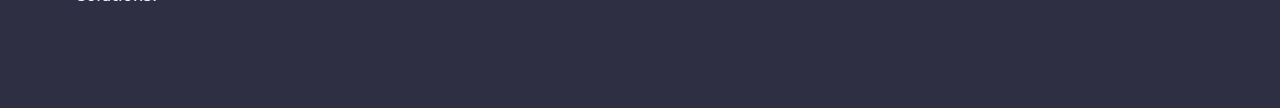
==== commit f75ebc19: "all mistakes fixed" ====
--- a/index.html
+++ b/index.html
@@ -46,6 +46,7 @@
         <button
           type="button"
           class="menu-open-btn js-open-menu"
+          id="mobile-menu"
           aria-expanded="false"
           aria-controls="mobile-menu"
         >
--- a/css/styles.css
+++ b/css/styles.css
@@ -417,7 +417,6 @@
 }
 
 .customers-title {
-  padding-top: 130px;
   font-weight: 700;
   font-size: 36px;
   line-height: 1.11;
@@ -434,6 +433,7 @@
 }
 
 .customers-list-item {
+  width: 190px;
   border: 1px solid #8e8f99;
   border-radius: 4px;
   transition: border-color 250ms cubic-bezier(0.4, 0, 0.2, 1);
@@ -453,8 +453,16 @@
 }
 
 .customers-list-logo {
+  width: 110px;
   fill: #8e8f99;
   transition: fill 250ms cubic-bezier(0.4, 0, 0.2, 1);
+}
+
+.customers-list-link {
+  width: 190px;
+  display: flex;
+  justify-content: center;
+  align-items: center;
 }
 
 .customers-list-link:is(:hover, focus) .customers-list-logo {
@@ -570,7 +578,7 @@
 }
 
 .footer-email-textbox {
-  min-width: 398px;
+  min-width: 300px;
   height: 40px;
   padding: 8px 16px;
   background-color: transparent;
@@ -609,6 +617,230 @@
   height: 20px;
 }
 
+/* BACKDROP */
+.backdrop {
+  position: fixed;
+  top: 0;
+  left: 0;
+  width: 100%;
+  height: 100%;
+  background-color: rgba(46, 47, 66, 0.4);
+  z-index: 100;
+  transition: opacity 250ms cubic-bezier(0.4, 0, 0.2, 1),
+    visibility 250ms cubic-bezier(0.4, 0, 0.2, 1);
+}
+
+.modal {
+  position: absolute;
+  top: 50%;
+  left: 50%;
+  transform: translate(-50%, -50%);
+  width: 320px;
+  height: 586px;
+  padding: 24px;
+  padding-top: 72px;
+  background-color: #fcfcfc;
+  border-radius: 4px;
+}
+
+.close-btn-wrapper {
+  margin-bottom: 24px;
+}
+
+.modal-close-btn {
+  position: absolute;
+  top: 24px;
+  right: 24px;
+  cursor: pointer;
+  display: flex;
+  justify-content: center;
+  align-items: center;
+  background-color: transparent;
+  padding: 0;
+  border: 1px solid rgba(0, 0, 0, 0.1);
+  border-radius: 50%;
+  width: 24px;
+  height: 24px;
+  background-color: #e7e9fc;
+  transition: background-color 250ms cubic-bezier(0.4, 0, 0.2, 1);
+}
+
+.modal-close-btn-icon {
+  width: 8px;
+  height: 8px;
+  transition: fill 250ms cubic-bezier(0.4, 0, 0.2, 1);
+}
+
+.modal-close-btn:hover,
+.modal-close-btn:focus {
+  background-color: #404bbf;
+  border-color: #404bbf;
+}
+
+.modal-close-btn:hover .modal-close-btn-icon,
+.modal-close-btn:focus .modal-close-btn-icon {
+  fill: #fff;
+}
+
+.modal-form {
+  display: flex;
+  flex-direction: column;
+}
+
+.modal-title {
+  font-weight: 500;
+  font-size: 12px;
+  line-height: 1.5;
+  text-align: center;
+  letter-spacing: 0.02em;
+  margin-bottom: 16px;
+}
+
+.comment-text-area {
+  min-height: 120px;
+  resize: none;
+  font-weight: 400;
+  font-size: 12px;
+  line-height: 1.17;
+  letter-spacing: 0.04em;
+  color: rgba(117, 117, 117, 0.5);
+  padding: 8px 16px;
+  margin-bottom: 16px;
+  outline: none;
+
+  border: 1px solid rgba(33, 33, 33, 0.2);
+  border-radius: 4px;
+  transition: border-color 250ms cubic-bezier(0.4, 0, 0.2, 1);
+}
+
+.comment-text-area:focus,
+.comment-text-area:hover {
+  border-color: #4d5ae5;
+}
+
+.labels {
+  font-family: "Roboto";
+  font-style: normal;
+  margin-bottom: 4px;
+  font-size: 12px;
+  line-height: 1.17;
+  letter-spacing: 0.04em;
+  color: #8e8f99;
+}
+
+.form-inputs {
+  width: 100%;
+  height: 40px;
+  padding-left: 42px;
+  border: 1px solid rgba(33, 33, 33, 0.2);
+  border-radius: 4px;
+  transition: border 250ms cubic-bezier(0.4, 0, 0.2, 1);
+}
+
+.form-inputs:focus,
+.form-inputs:hover {
+  border: 1px solid #4d5ae5;
+  outline: none;
+}
+
+.form-inputs:focus + .modal-form-input-icon,
+.form-inputs:hover + .modal-form-input-icon {
+  fill: #4d5ae5;
+}
+
+.modal-form-input-wrapper {
+  position: relative;
+  margin-bottom: 8px;
+}
+
+.modal-form-input-icon {
+  position: absolute;
+  top: 50%;
+  left: 16px;
+  transform: translateY(-50%);
+  width: 18px;
+  height: 24px;
+  fill: #2e2f42;
+  transition: fill 250ms cubic-bezier(0.4, 0, 0.2, 1);
+}
+
+.policy-link {
+  font-size: 12px;
+  line-height: 1.33;
+  letter-spacing: 0.04em;
+  text-decoration-line: underline;
+  color: #4d5ae5;
+}
+
+.privacy-policy-checkbox {
+  width: 320px;
+  display: flex;
+  align-items: center;
+  margin-bottom: 24px;
+  font-size: 12px;
+  line-height: 1.17;
+  letter-spacing: 0.04em;
+  color: #757575;
+}
+
+.user-privacy-policy-checkbox:checked + .privacy-policy-checkbox::before {
+  background-color: #404bbf;
+  border-color: transparent;
+  background-image: url(../images/checked.svg);
+  background-repeat: no-repeat;
+  background-position: center;
+}
+
+.user-privacy-policy-checkbox {
+  display: none;
+  visibility: hidden;
+}
+
+.privacy-policy-checkbox::before {
+  content: "";
+  display: block;
+  width: 16px;
+  height: 16px;
+  border: 1.25px solid #2e2f42;
+  border-radius: 2px;
+  cursor: pointer;
+  transition: background-color 250ms cubic-bezier(0.4, 0, 0.2, 1),
+    border-color 250ms cubic-bezier(0.4, 0, 0.2, 1);
+  margin-right: 8px;
+}
+
+.modal-form-submit-button {
+  font-family: "Roboto";
+  font-style: normal;
+  font-weight: 500;
+  font-size: 16px;
+  line-height: 1.5;
+  letter-spacing: 0.04em;
+
+  text-align: center;
+  min-width: 169px;
+  max-height: 56px;
+  padding: 16px 32px;
+  align-self: center;
+  background-color: #4d5ae5;
+  color: #fff;
+  box-shadow: 0px 4px 4px rgba(0, 0, 0, 0.15);
+  outline: none;
+  border-color: transparent;
+  border-radius: 4px;
+  transition: background-color 250ms cubic-bezier(0.4, 0, 0.2, 1);
+}
+
+.modal-form-submit-button:is(:hover, focus) {
+  background-color: #404bbf;
+}
+
+.backdrop.is-hidden {
+  opacity: 0;
+  visibility: hidden;
+  pointer-events: none;
+}
+
 @media screen and (min-width: 480px) {
   .container {
     width: 430px;
@@ -628,6 +860,11 @@
 
   .menu-open-btn {
     display: none;
+  }
+
+  .header {
+    padding-top: 16px;
+    padding-bottom: 16px;
   }
 
   .header-nav {
@@ -678,8 +915,13 @@
     color: #404bbf;
   }
 
+  .contacts-list-item {
+    line-height: 0;
+  }
+
   .contacts-list {
     display: flex;
+    gap: 12px;
     flex-direction: column;
     align-items: center;
   }
@@ -749,6 +991,18 @@
     gap: 72px 24px;
   }
 
+  .customers-list-item {
+    width: 168px;
+  }
+
+  .customers-list-link {
+    width: 168px;
+  }
+
+  .customers-list-logo {
+    width: 104px;
+  }
+
   .footer-container {
     flex-direction: row;
     gap: 72px 0;
@@ -795,13 +1049,28 @@
   }
 
   .footer-email-textbox {
-    width: 264px;
+    min-width: 264px;
+  }
+
+  .modal {
+    width: 408px;
+  }
+
+  .modal-title {
+    font-size: 16px;
   }
 }
 
 @media screen and (min-width: 1200px) {
   .container {
     width: 1158px;
+    padding-left: 15px;
+    padding-right: 15px;
+  }
+
+  .header {
+    padding-top: 24px;
+    padding-bottom: 24px;
   }
 
   .contacts-list {
@@ -821,6 +1090,7 @@
   .order {
     background: linear-gradient(rgba(46, 47, 66, 0.7), rgba(46, 47, 66, 0.7)),
       url(../images/hero-bg-desktop.jpg);
+    background-size: 1440px;
   }
 
   @media screen and (min-device-pixel-ratio: 2),
@@ -831,7 +1101,7 @@
         url(../images/hero-bg-desktop@2.jpg);
       background-position: center;
       background-repeat: no-repeat;
-      background-size: cover;
+      background-size: 1440px;
     }
   }
 
@@ -944,15 +1214,30 @@
   }
 
   .footer-container {
+    padding-left: 15px;
+    padding-right: 15px;
     flex-wrap: nowrap;
+  }
+
+  .footer-social-media-list {
+    margin-bottom: 0;
+    margin-right: 80px;
   }
 
   .footer-text-logo-container {
     margin-right: 120px;
   }
 
+  .footer-form-title {
+    width: 453px;
+  }
+
+  .input-btn-container {
+    max-width: 453px;
+  }
+
   .footer-mailing-list {
-    margin-left: 80px;
+    min-width: 453px;
   }
 }
 
@@ -1239,225 +1524,3 @@
   line-height: 1.5;
   letter-spacing: 0.02em;
 }
-
-/* BACKDROP */
-.backdrop {
-  position: fixed;
-  top: 0;
-  left: 0;
-  width: 100%;
-  height: 100%;
-  background-color: rgba(46, 47, 66, 0.4);
-  z-index: 100;
-  transition: opacity 250ms cubic-bezier(0.4, 0, 0.2, 1),
-    visibility 250ms cubic-bezier(0.4, 0, 0.2, 1);
-}
-
-.modal {
-  position: absolute;
-  top: 50%;
-  left: 50%;
-  transform: translate(-50%, -50%);
-  width: 408px;
-  padding: 24px;
-  padding-top: 72px;
-  background-color: #fcfcfc;
-  border-radius: 4px;
-}
-
-.close-btn-wrapper {
-  margin-bottom: 24px;
-}
-
-.modal-close-btn {
-  position: absolute;
-  top: 24px;
-  right: 24px;
-  cursor: pointer;
-  display: flex;
-  justify-content: center;
-  align-items: center;
-  background-color: transparent;
-  padding: 0;
-  border: 1px solid rgba(0, 0, 0, 0.1);
-  border-radius: 50%;
-  width: 24px;
-  height: 24px;
-  background-color: #e7e9fc;
-  transition: background-color 250ms cubic-bezier(0.4, 0, 0.2, 1);
-}
-
-.modal-close-btn-icon {
-  width: 8px;
-  height: 8px;
-  transition: fill 250ms cubic-bezier(0.4, 0, 0.2, 1);
-}
-
-.modal-close-btn:hover,
-.modal-close-btn:focus {
-  background-color: #404bbf;
-  border-color: #404bbf;
-}
-
-.modal-close-btn:hover .modal-close-btn-icon,
-.modal-close-btn:focus .modal-close-btn-icon {
-  fill: #fff;
-}
-
-.modal-form {
-  display: flex;
-  flex-direction: column;
-}
-
-.modal-title {
-  font-weight: 500;
-  font-size: 16px;
-  line-height: 1.5;
-  text-align: center;
-  letter-spacing: 0.02em;
-  margin-bottom: 16px;
-}
-
-.comment-text-area {
-  min-height: 120px;
-  resize: none;
-  font-weight: 400;
-  font-size: 12px;
-  line-height: 1.17;
-  letter-spacing: 0.04em;
-  color: rgba(117, 117, 117, 0.5);
-  padding: 8px 16px;
-  margin-bottom: 16px;
-  outline: none;
-
-  border: 1px solid rgba(33, 33, 33, 0.2);
-  border-radius: 4px;
-  transition: border-color 250ms cubic-bezier(0.4, 0, 0.2, 1);
-}
-
-.comment-text-area:focus,
-.comment-text-area:hover {
-  border-color: #4d5ae5;
-}
-
-.labels {
-  font-family: "Roboto";
-  font-style: normal;
-  margin-bottom: 4px;
-  font-size: 12px;
-  line-height: 1.17;
-  letter-spacing: 0.04em;
-  color: #8e8f99;
-}
-
-.form-inputs {
-  width: 100%;
-  height: 40px;
-  padding-left: 42px;
-  border: 1px solid rgba(33, 33, 33, 0.2);
-  border-radius: 4px;
-  transition: border 250ms cubic-bezier(0.4, 0, 0.2, 1);
-}
-
-.form-inputs:focus,
-.form-inputs:hover {
-  border: 1px solid #4d5ae5;
-  outline: none;
-}
-
-.form-inputs:focus + .modal-form-input-icon,
-.form-inputs:hover + .modal-form-input-icon {
-  fill: #4d5ae5;
-}
-
-.modal-form-input-wrapper {
-  position: relative;
-  margin-bottom: 8px;
-}
-
-.modal-form-input-icon {
-  position: absolute;
-  top: 50%;
-  left: 16px;
-  transform: translateY(-50%);
-  width: 18px;
-  height: 24px;
-  fill: #2e2f42;
-  transition: fill 250ms cubic-bezier(0.4, 0, 0.2, 1);
-}
-
-.policy-link {
-  font-size: 12px;
-  line-height: 1.33;
-  letter-spacing: 0.04em;
-  text-decoration-line: underline;
-  color: #4d5ae5;
-}
-
-.privacy-policy-checkbox {
-  display: flex;
-  align-items: center;
-  margin-bottom: 24px;
-  font-size: 12px;
-  line-height: 1.17;
-  letter-spacing: 0.04em;
-  color: #757575;
-}
-
-.user-privacy-policy-checkbox:checked + .privacy-policy-checkbox::before {
-  background-color: #404bbf;
-  border-color: transparent;
-  background-image: url(../images/checked.svg);
-  background-repeat: no-repeat;
-  background-position: center;
-}
-
-.user-privacy-policy-checkbox {
-  display: none;
-  visibility: hidden;
-}
-
-.privacy-policy-checkbox::before {
-  content: "";
-  display: block;
-  width: 16px;
-  height: 16px;
-  border: 1.25px solid #2e2f42;
-  border-radius: 2px;
-  cursor: pointer;
-  transition: background-color 250ms cubic-bezier(0.4, 0, 0.2, 1),
-    border-color 250ms cubic-bezier(0.4, 0, 0.2, 1);
-  margin-right: 8px;
-}
-
-.modal-form-submit-button {
-  font-family: "Roboto";
-  font-style: normal;
-  font-weight: 500;
-  font-size: 16px;
-  line-height: 1.5;
-  letter-spacing: 0.04em;
-
-  text-align: center;
-  min-width: 169px;
-  max-height: 56px;
-  padding: 16px 32px;
-  align-self: center;
-  background-color: #4d5ae5;
-  color: #fff;
-  box-shadow: 0px 4px 4px rgba(0, 0, 0, 0.15);
-  outline: none;
-  border-color: transparent;
-  border-radius: 4px;
-  transition: background-color 250ms cubic-bezier(0.4, 0, 0.2, 1);
-}
-
-.modal-form-submit-button:is(:hover, focus) {
-  background-color: #404bbf;
-}
-
-.backdrop.is-hidden {
-  opacity: 0;
-  visibility: hidden;
-  pointer-events: none;
-}
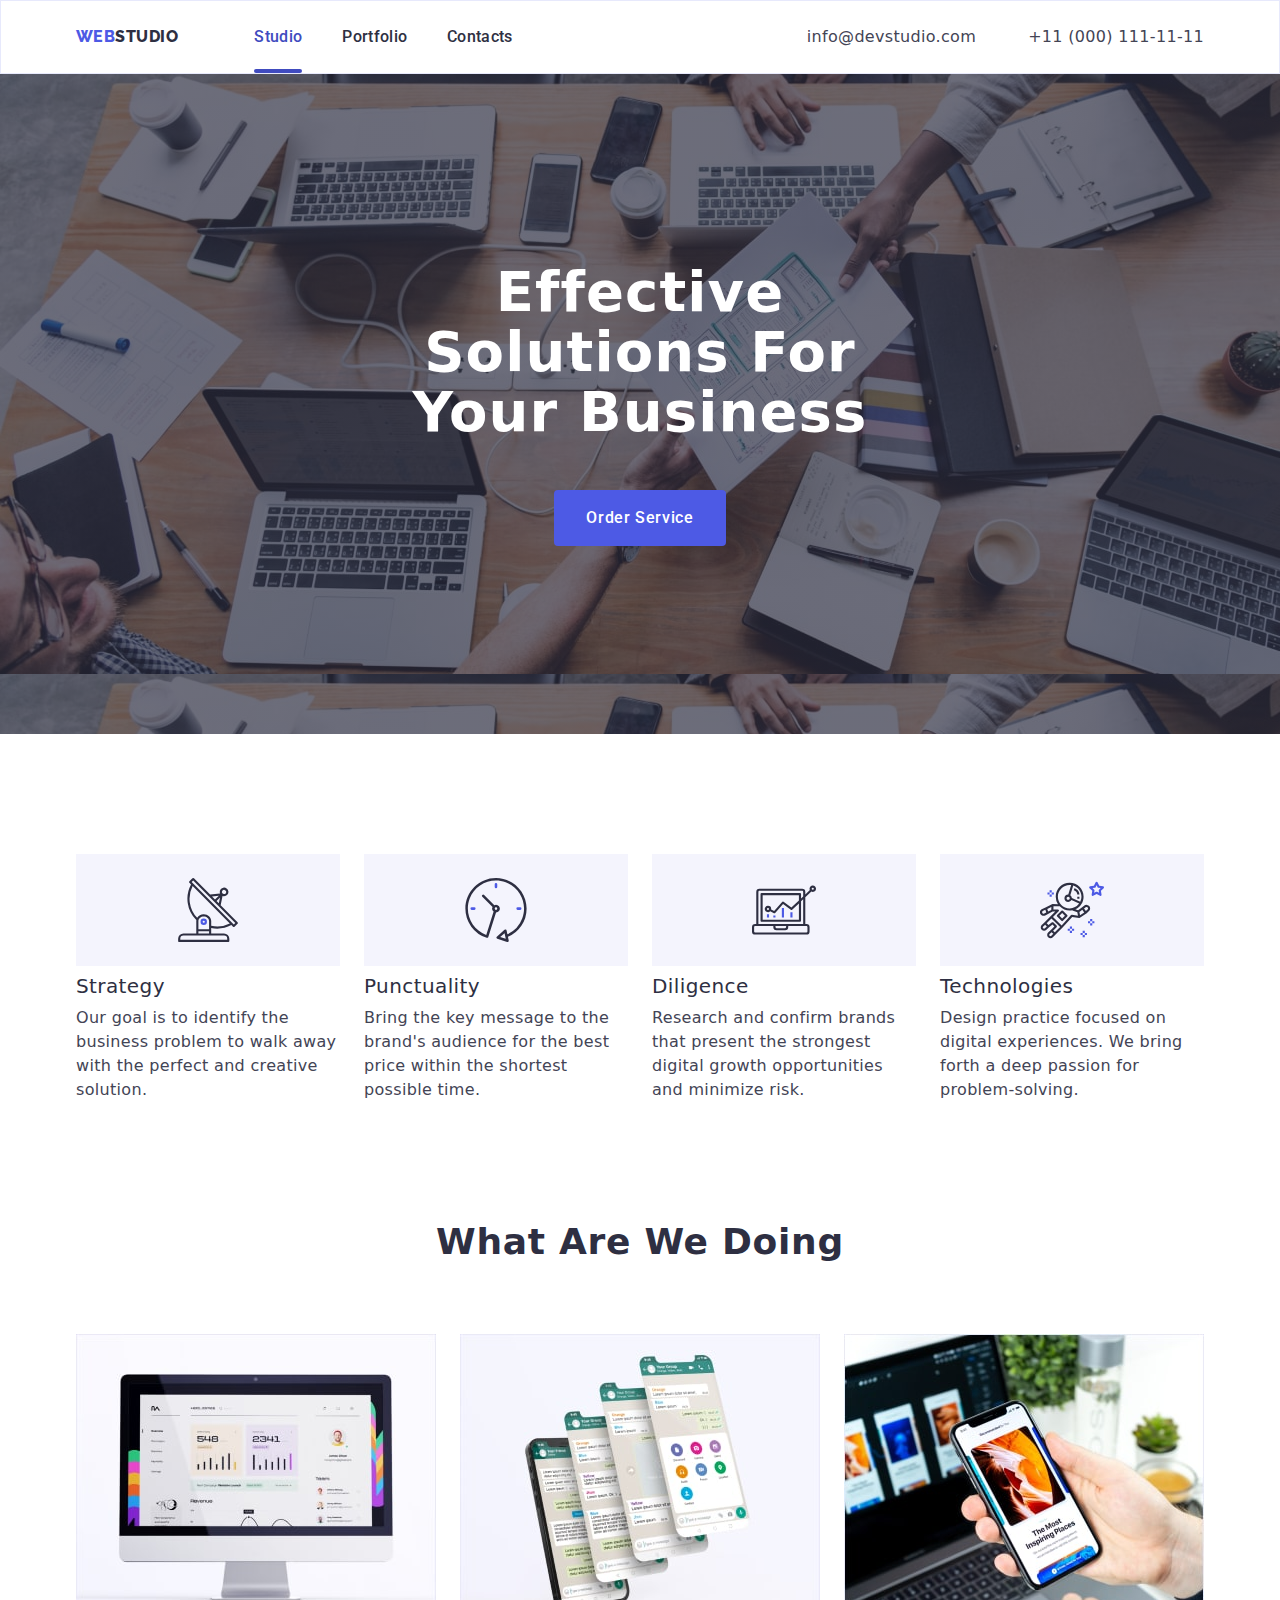
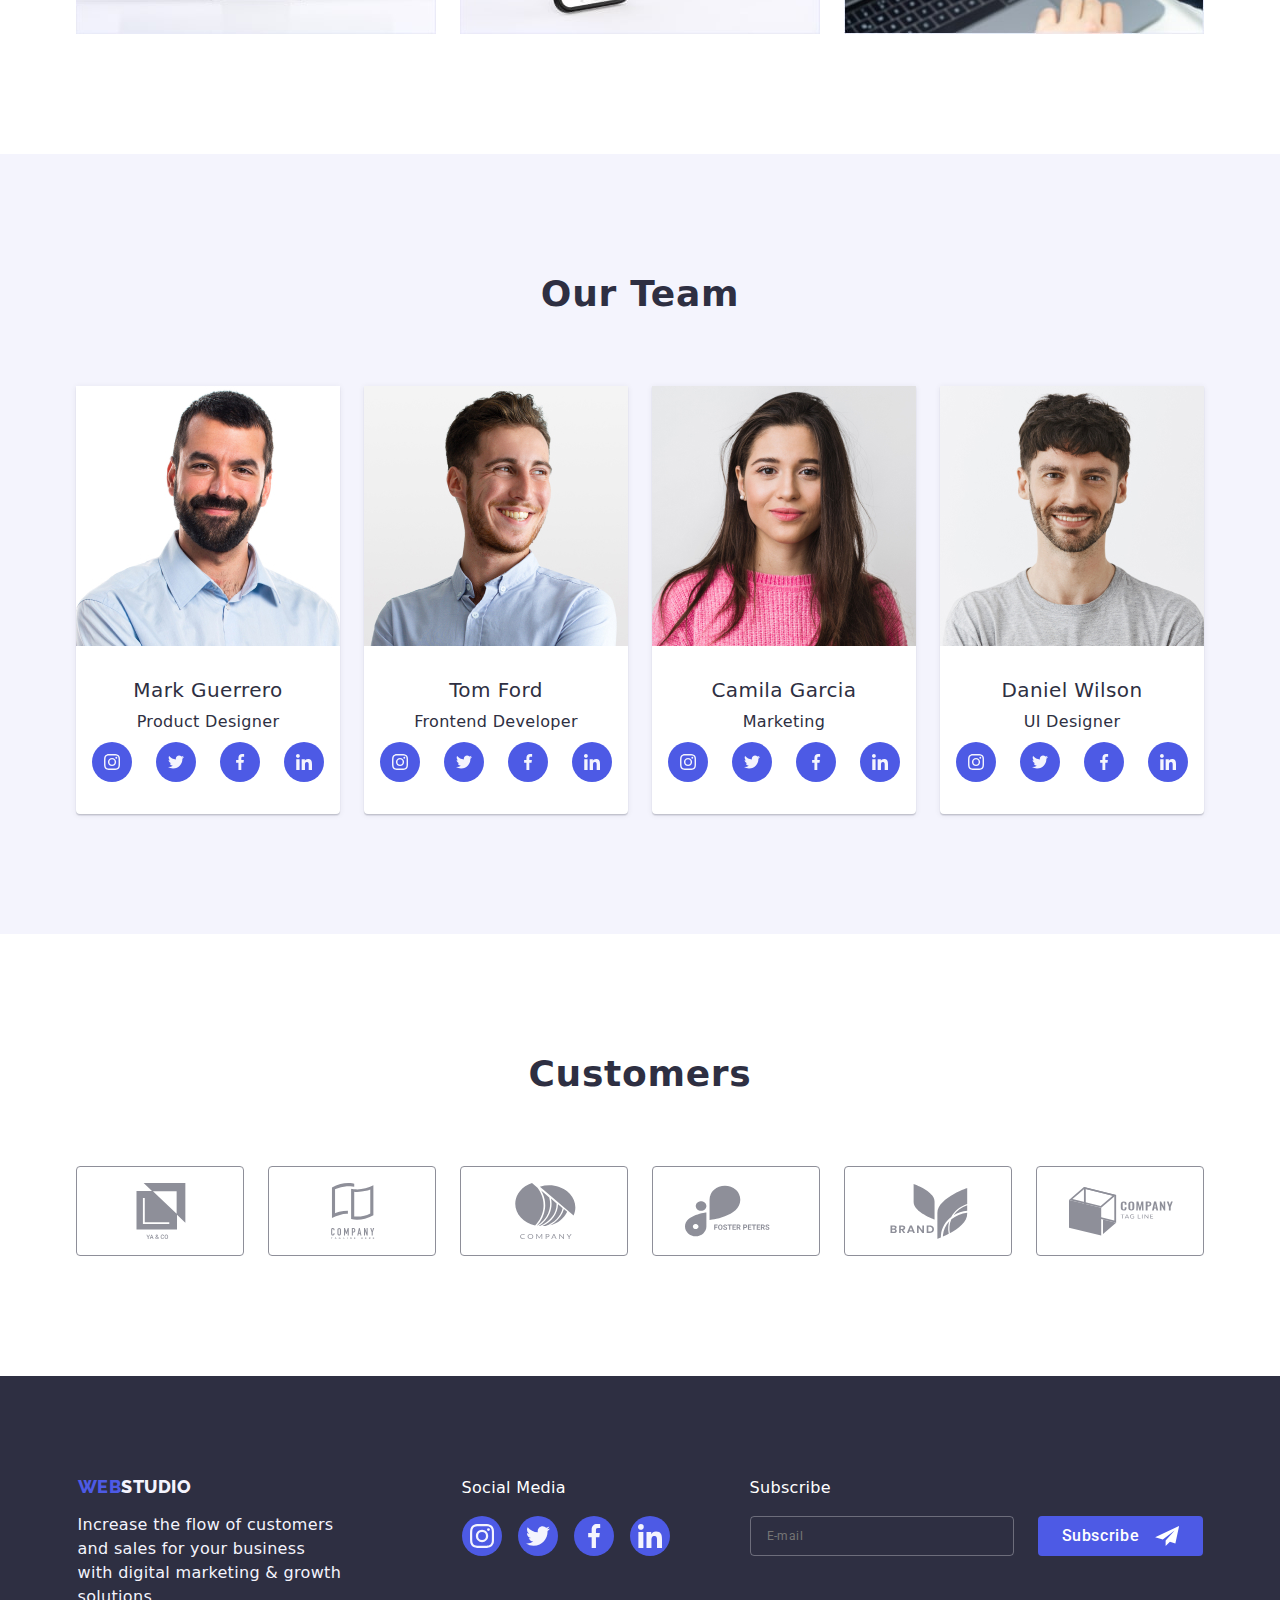
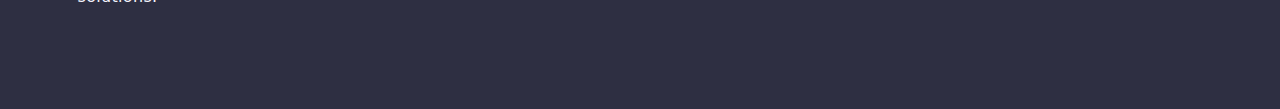
==== commit accd85cb: "portfolio page is adaptive" ====
--- a/index.html
+++ b/index.html
@@ -62,63 +62,69 @@
                 <use href="./images/sprites.svg#close-icon"></use>
               </svg>
             </button>
-            <ul class="menu-nav-list">
-              <li class="menu-nav-list-item">
-                <a href="./index.html" class="menu-list-link">Studio</a>
-              </li>
-              <li class="menu-nav list-item">
-                <a href="./portfolio.html" class="menu-list-link">Portfolio</a>
-              </li>
-              <li class="menu-nav list-item">
-                <a href="#" class="menu-list-link">Contacts</a>
-              </li>
-            </ul>
-
-            <ul class="menu-address-list">
-              <li class="menu-address-list-item">
-                <a
-                  href="mailto:info@devstudio.com"
-                  class="menu-adress-link email-link"
-                  >+11 (000) 111-11-11</a
-                >
-              </li>
-              <li class="menu-address-list-item">
-                <a href="tel:+110001111111" class="menu-adress-link"
-                  >info@devstudio.com</a
-                >
-              </li>
-            </ul>
-
-            <ul class="menu-social-media-list">
-              <li class="menu-social-media-list-item">
-                <a href="" class="menu-social-media-link">
-                  <svg class="menu-social-media-icon">
-                    <use href="./images/sprites.svg#instagram-2"></use>
-                  </svg>
-                </a>
-              </li>
-              <li class="menu-social-media-list-item">
-                <a href="" class="menu-social-media-link">
-                  <svg class="menu-social-media-icon">
-                    <use href="./images/sprites.svg#twitter-1"></use>
-                  </svg>
-                </a>
-              </li>
-              <li class="menu-social-media-list-item">
-                <a href="" class="menu-social-media-link">
-                  <svg class="menu-social-media-icon">
-                    <use href="./images/sprites.svg#facebook-1"></use>
-                  </svg>
-                </a>
-              </li>
-              <li class="menu-social-media-list-item">
-                <a href="" class="menu-social-media-link">
-                  <svg class="menu-social-media-icon">
-                    <use href="./images/sprites.svg#linkedin-1"></use>
-                  </svg>
-                </a>
-              </li>
-            </ul>
+            <div class="menu-nav-list-wrapper">
+              <ul class="menu-nav-list">
+                <li class="menu-nav-list-item">
+                  <a href="./index.html" class="menu-list-link">Studio</a>
+                </li>
+                <li class="menu-nav list-item">
+                  <a href="./portfolio.html" class="menu-list-link"
+                    >Portfolio
+                  </a>
+                </li>
+                <li class="menu-nav list-item">
+                  <a href="#" class="menu-list-link">Contacts</a>
+                </li>
+              </ul>
+            </div>
+
+            <div class="menu-address-social-list-wrapper">
+              <ul class="menu-address-list">
+                <li class="menu-address-list-item">
+                  <a
+                    href="mailto:info@devstudio.com"
+                    class="menu-adress-link email-link"
+                    >+11 (000) 111-11-11</a
+                  >
+                </li>
+                <li class="menu-address-list-item">
+                  <a href="tel:+110001111111" class="menu-adress-link"
+                    >info@devstudio.com</a
+                  >
+                </li>
+              </ul>
+
+              <ul class="menu-social-media-list">
+                <li class="menu-social-media-list-item">
+                  <a href="" class="menu-social-media-link">
+                    <svg class="menu-social-media-icon">
+                      <use href="./images/sprites.svg#instagram-2"></use>
+                    </svg>
+                  </a>
+                </li>
+                <li class="menu-social-media-list-item">
+                  <a href="" class="menu-social-media-link">
+                    <svg class="menu-social-media-icon">
+                      <use href="./images/sprites.svg#twitter-1"></use>
+                    </svg>
+                  </a>
+                </li>
+                <li class="menu-social-media-list-item">
+                  <a href="" class="menu-social-media-link">
+                    <svg class="menu-social-media-icon">
+                      <use href="./images/sprites.svg#facebook-1"></use>
+                    </svg>
+                  </a>
+                </li>
+                <li class="menu-social-media-list-item">
+                  <a href="" class="menu-social-media-link">
+                    <svg class="menu-social-media-icon">
+                      <use href="./images/sprites.svg#linkedin-1"></use>
+                    </svg>
+                  </a>
+                </li>
+              </ul>
+            </div>
           </div>
         </div>
 
@@ -669,7 +675,9 @@
             id="user_privacy_policy"
           />
           <label for="user_privacy_policy" class="privacy-policy-checkbox">
-            I accept the terms and conditions of the&nbsp;
+            <span class="privacy-policy-checkbox-text">
+              I accept the terms and conditions of the&nbsp;
+            </span>
             <a href="#" class="policy-link">Privacy Policy</a>
           </label>
           <button class="modal-form-submit-button" type="submit">Send</button>
--- a/css/styles.css
+++ b/css/styles.css
@@ -102,6 +102,10 @@
   }
 
   .mobile-menu-container {
+    height: 100%;
+    display: flex;
+    flex-direction: column;
+    justify-content: space-between;
     position: relative;
     padding-top: 80px;
     padding-bottom: 40px;
@@ -111,7 +115,6 @@
     display: flex;
     flex-direction: column;
     gap: 40px;
-    margin-bottom: 284px;
   }
 
   .menu-list-link {
@@ -194,6 +197,9 @@
   padding-top: 24px;
   padding-bottom: 24px;
   border-bottom: 1px solid #e7e9fc;
+  border: 1px solid #e7e9fc;
+  box-shadow: 0px 2px 1px rgba(46, 47, 66, 0.08),
+    0px 1px 1px rgba(46, 47, 66, 0.16), 0px 1px 6px rgba(46, 47, 66, 0.08);
 }
 
 .page-header-container {
@@ -1241,157 +1247,17 @@
   }
 }
 
-/* Footer */
-/* .footer {
-  background: #2e2f42;
-  padding-top: 100px;
-  padding-bottom: 100px;
-}
-
-.footer-container {
-  display: flex;
-  flex-wrap: nowrap;
-}
-
-.footer-logo-container {
-  margin-bottom: 16px;
-}
-
-.footer-text-logo-container {
-  margin-right: 120px;
-}
-
-.footer-logo {
-  font-family: Raleway, sans-serif;
-  font-weight: 800;
-  letter-spacing: 0.03em;
-  text-decoration: none;
-  color: #4d5ae5;
-}
-
-.footer-logo-part {
-  color: #f4f4fd;
-}
-
-.footer-text-container {
-  width: 264px;
-}
-
-.footer-text {
-  font-style: normal;
-  font-size: 16px;
-  line-height: 1.5;
-  color: #e7e9fc;
-  letter-spacing: 0.02em;
-}
-
-.footer-social-media-title {
-  color: #ffffff;
-  font-weight: 500;
-  font-size: 16px;
-  line-height: 1.5;
-  letter-spacing: 0.02em;
-  margin-bottom: 16px;
-}
-
-.footer-social-media-list {
-  display: flex;
-}
-.footer-list-item:not(:last-child) {
-  margin-right: 16px;
-}
-
-.footer-social-media-link {
-  background-color: rgba(255, 255, 255, 0.1);
-  display: flex;
-  justify-content: center;
-  align-items: center;
-  border-radius: 50%;
-  width: 40px;
-  height: 40px;
-  transition: background-color 250ms cubic-bezier(0.4, 0, 0.2, 1);
-}
-
-.footer-social-media-img {
-  width: 24px;
-  height: 24px;
-}
-
-.footer-social-media-link:hover,
-.footer-social-media-link:focus {
-  background-color: #31d0aa;
-}
-
-.footer-mailing-list {
-  margin-left: 80px;
-}
-
-.footer-form-title {
-  font-weight: 500;
-  font-size: 16px;
-  line-height: 1.5;
-  letter-spacing: 0.02em;
-  color: #ffffff;
-  margin-bottom: 16px;
-}
-
-.footer-email-textbox {
-  width: 264px;
-  height: 40px;
-  padding: 8px 16px;
-  background-color: transparent;
-  box-shadow: none;
-  border: 1px solid rgba(255, 255, 255, 0.3);
-  border-radius: 4px;
-  margin-right: 24px;
-  font-family: "Roboto";
-  font-size: 12px;
-  line-height: 2;
-  letter-spacing: 0.04em;
-  color: #fff;
-}
-
-.footer-send-btn {
-  display: flex;
-  justify-content: center;
-  align-items: center;
-  background-color: #4d5ae5;
-  border: none;
-  border-radius: 4px;
-  color: #fff;
-  font-family: "Roboto";
-  font-style: normal;
-  font-weight: 500;
-  font-size: 16px;
-  line-height: 1.5;
-  letter-spacing: 0.04em;
-  padding: 8px 24px;
-  cursor: pointer;
-}
-
-.footer-send-btn-icon {
-  margin-left: 16px;
-  fill: #fff;
-  width: 24px;
-  height: 20px;
-}
-
-.input-btn-container {
-  display: flex;
-  justify-content: center;
-  align-items: center;
-} */
-
 /* portfolio.html */
 .projects-section {
-  padding-top: 96px;
-  padding-bottom: 120px;
+  padding-top: 48px;
+  padding-bottom: 48px;
 }
 /* Filter buttons */
 .filter-button-list {
   display: flex;
-  justify-content: center;
-  margin-bottom: 72px;
+  gap: 24px 16px;
+  flex-wrap: wrap;
+  margin-bottom: 48px;
 }
 
 .filter-button {
@@ -1431,10 +1297,7 @@
   display: flex;
   flex-wrap: wrap;
   justify-content: center;
-}
-
-.project-list-item {
-  margin-bottom: 48px;
+  gap: 48px 0;
 }
 
 .bottom-border {
@@ -1444,14 +1307,6 @@
   border: 1px solid #e7e9fc;
   border-top: none;
   transition: box-shadow 250ms cubic-bezier(0.4, 0, 0.2, 1);
-}
-
-.project-list-item:not(:nth-child(3n)) {
-  margin-right: 24px;
-}
-
-.project-list-item:nth-last-child(-n + 3) {
-  margin-bottom: 0;
 }
 
 .bottom-border:hover,
@@ -1524,3 +1379,29 @@
   line-height: 1.5;
   letter-spacing: 0.02em;
 }
+
+@media screen and (min-width: 768px) {
+  .filter-button-list {
+    justify-content: center;
+  }
+
+  .project-list {
+    justify-content: flex-start;
+    gap: 72px 24px;
+  }
+
+  .project-list-img-wrapper {
+    width: 356px;
+  }
+}
+
+@media screen and (min-width: 1200px) {
+  .project-list {
+    justify-content: flex-start;
+    gap: 48px 24px;
+  }
+
+  .project-list-img-wrapper {
+    width: 360px;
+  }
+}
